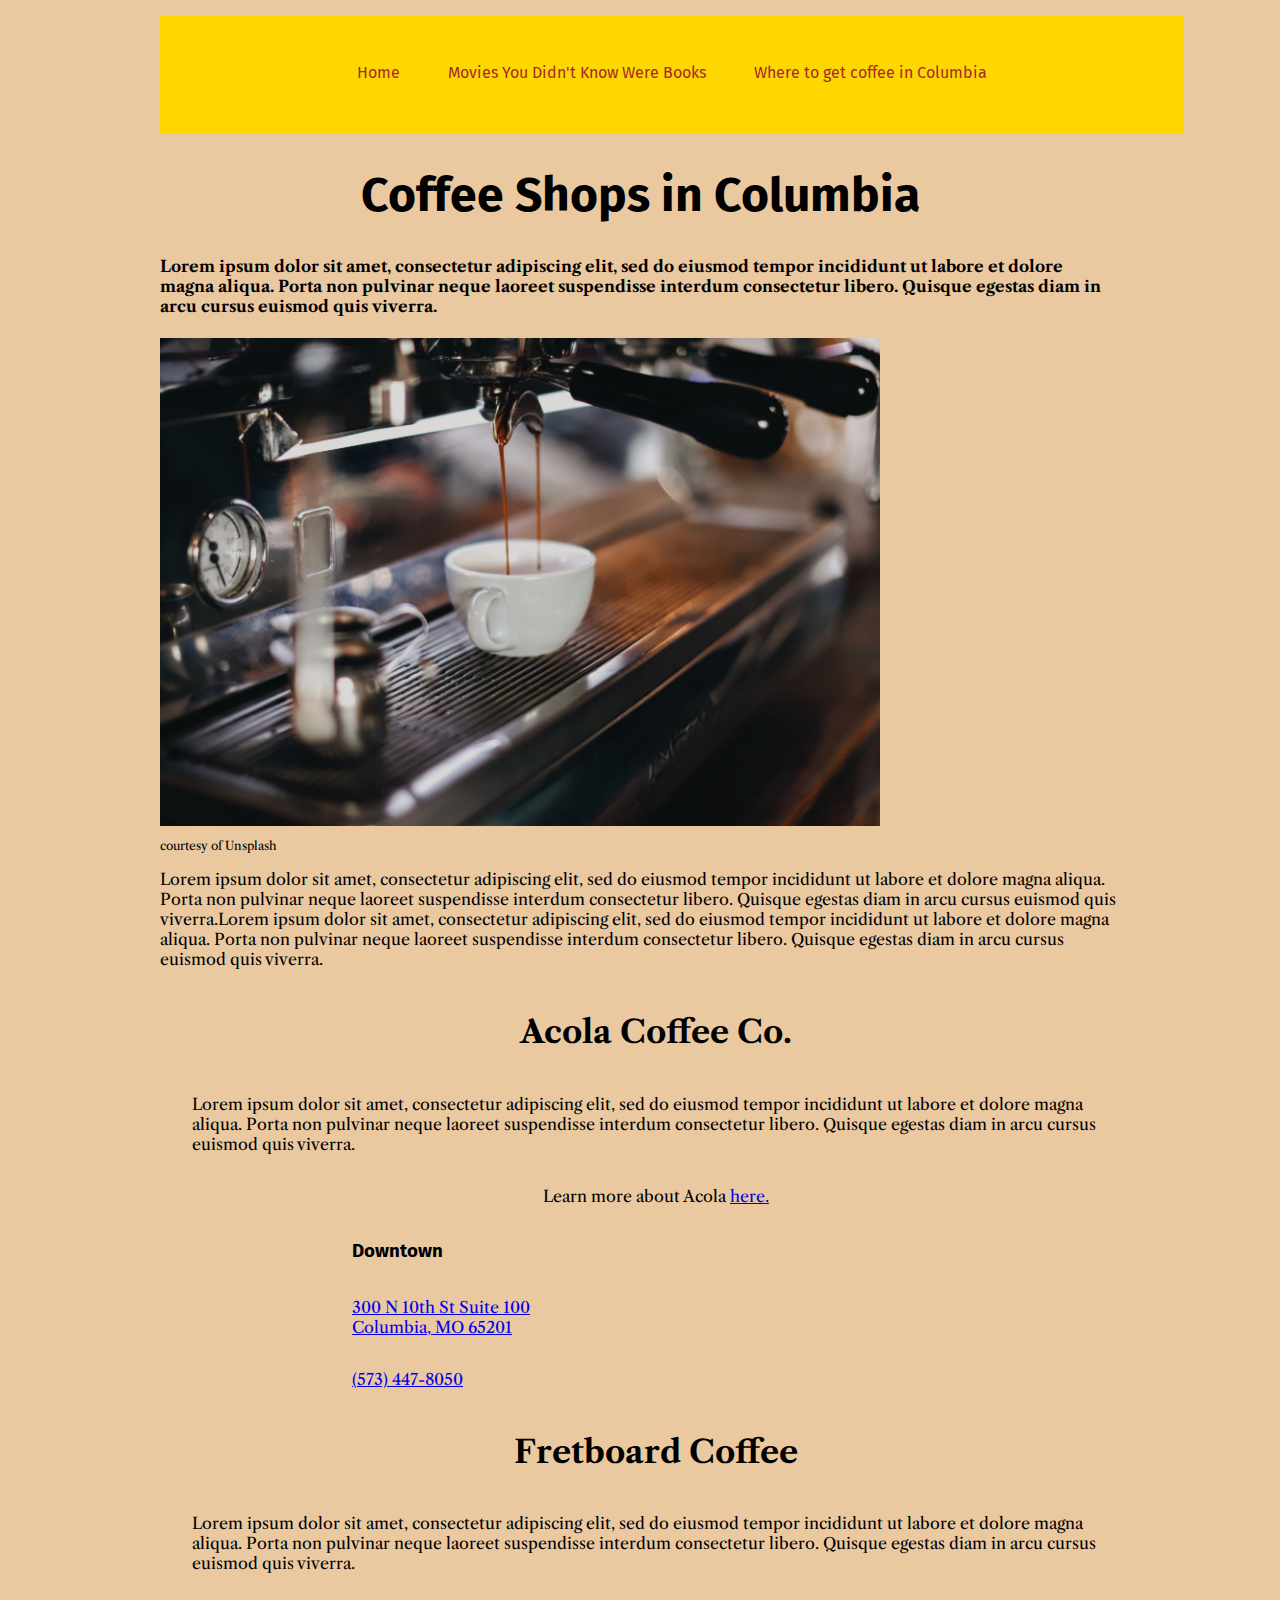
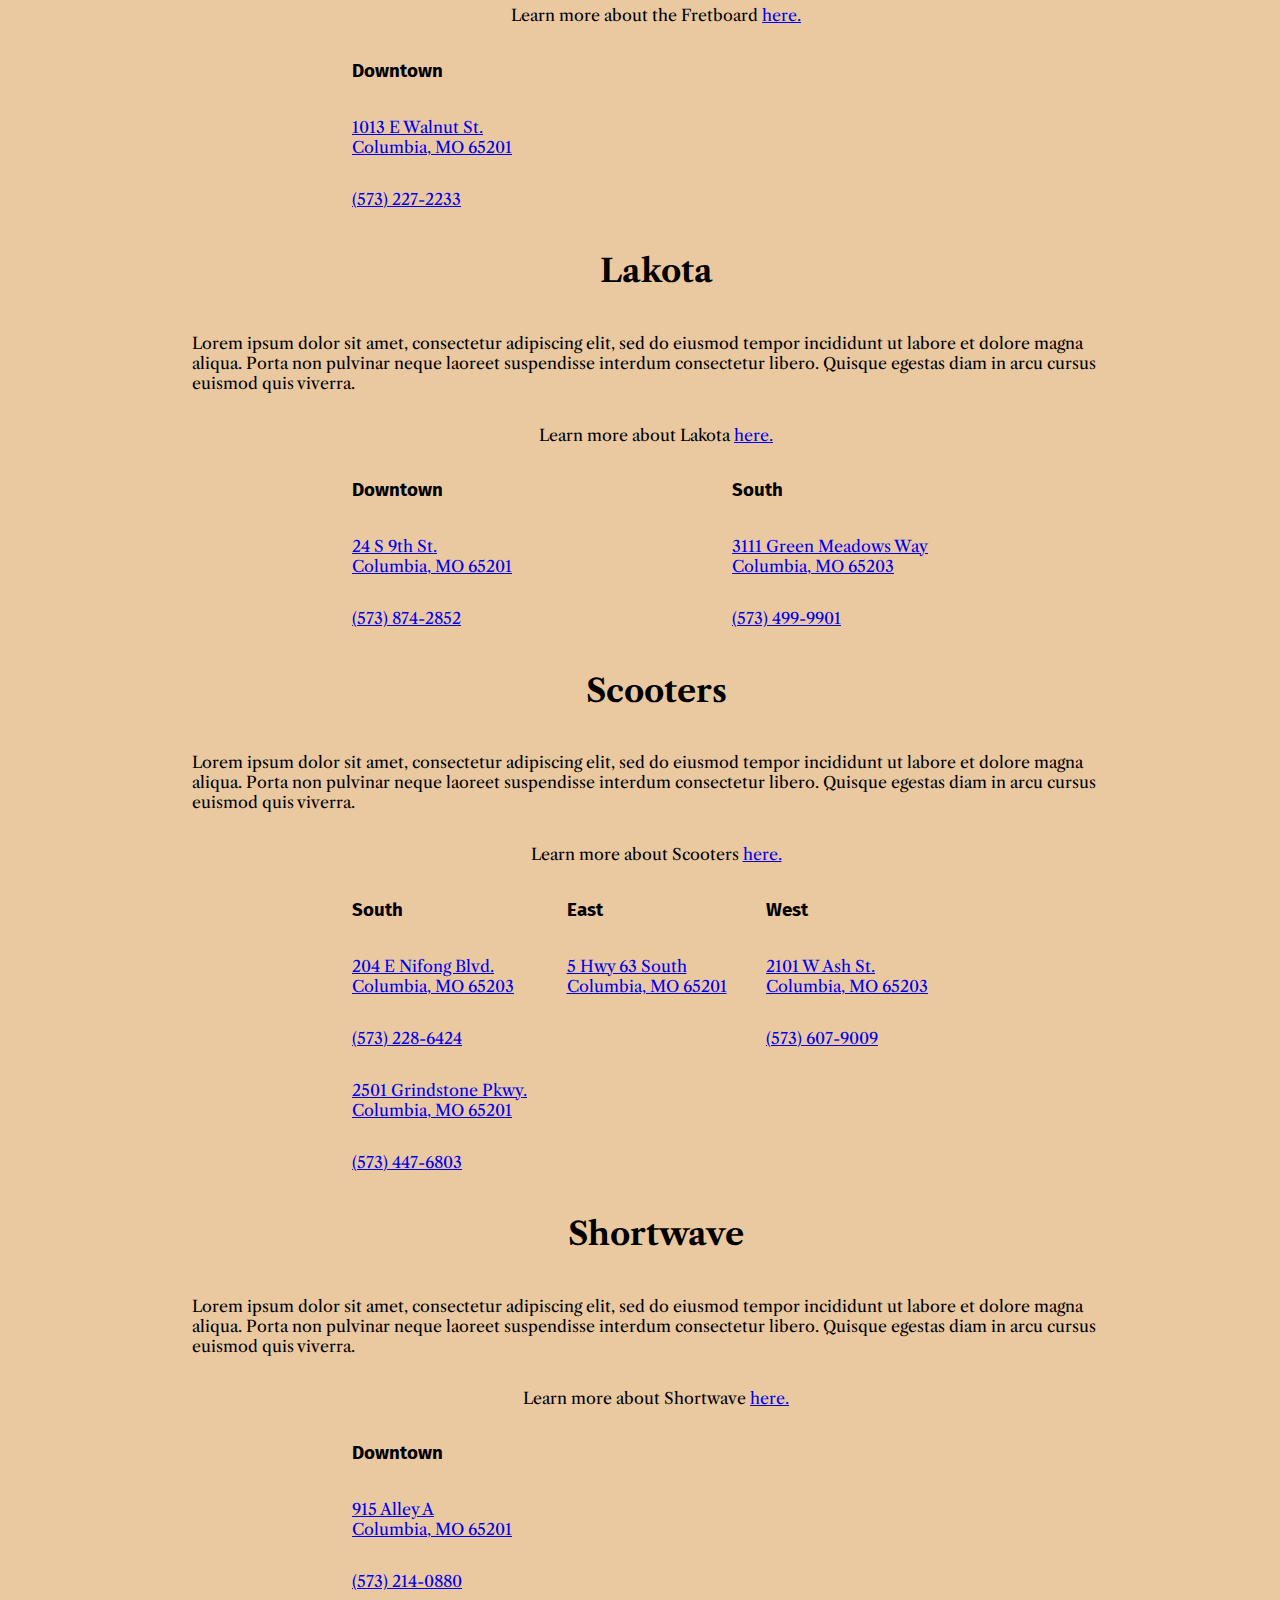
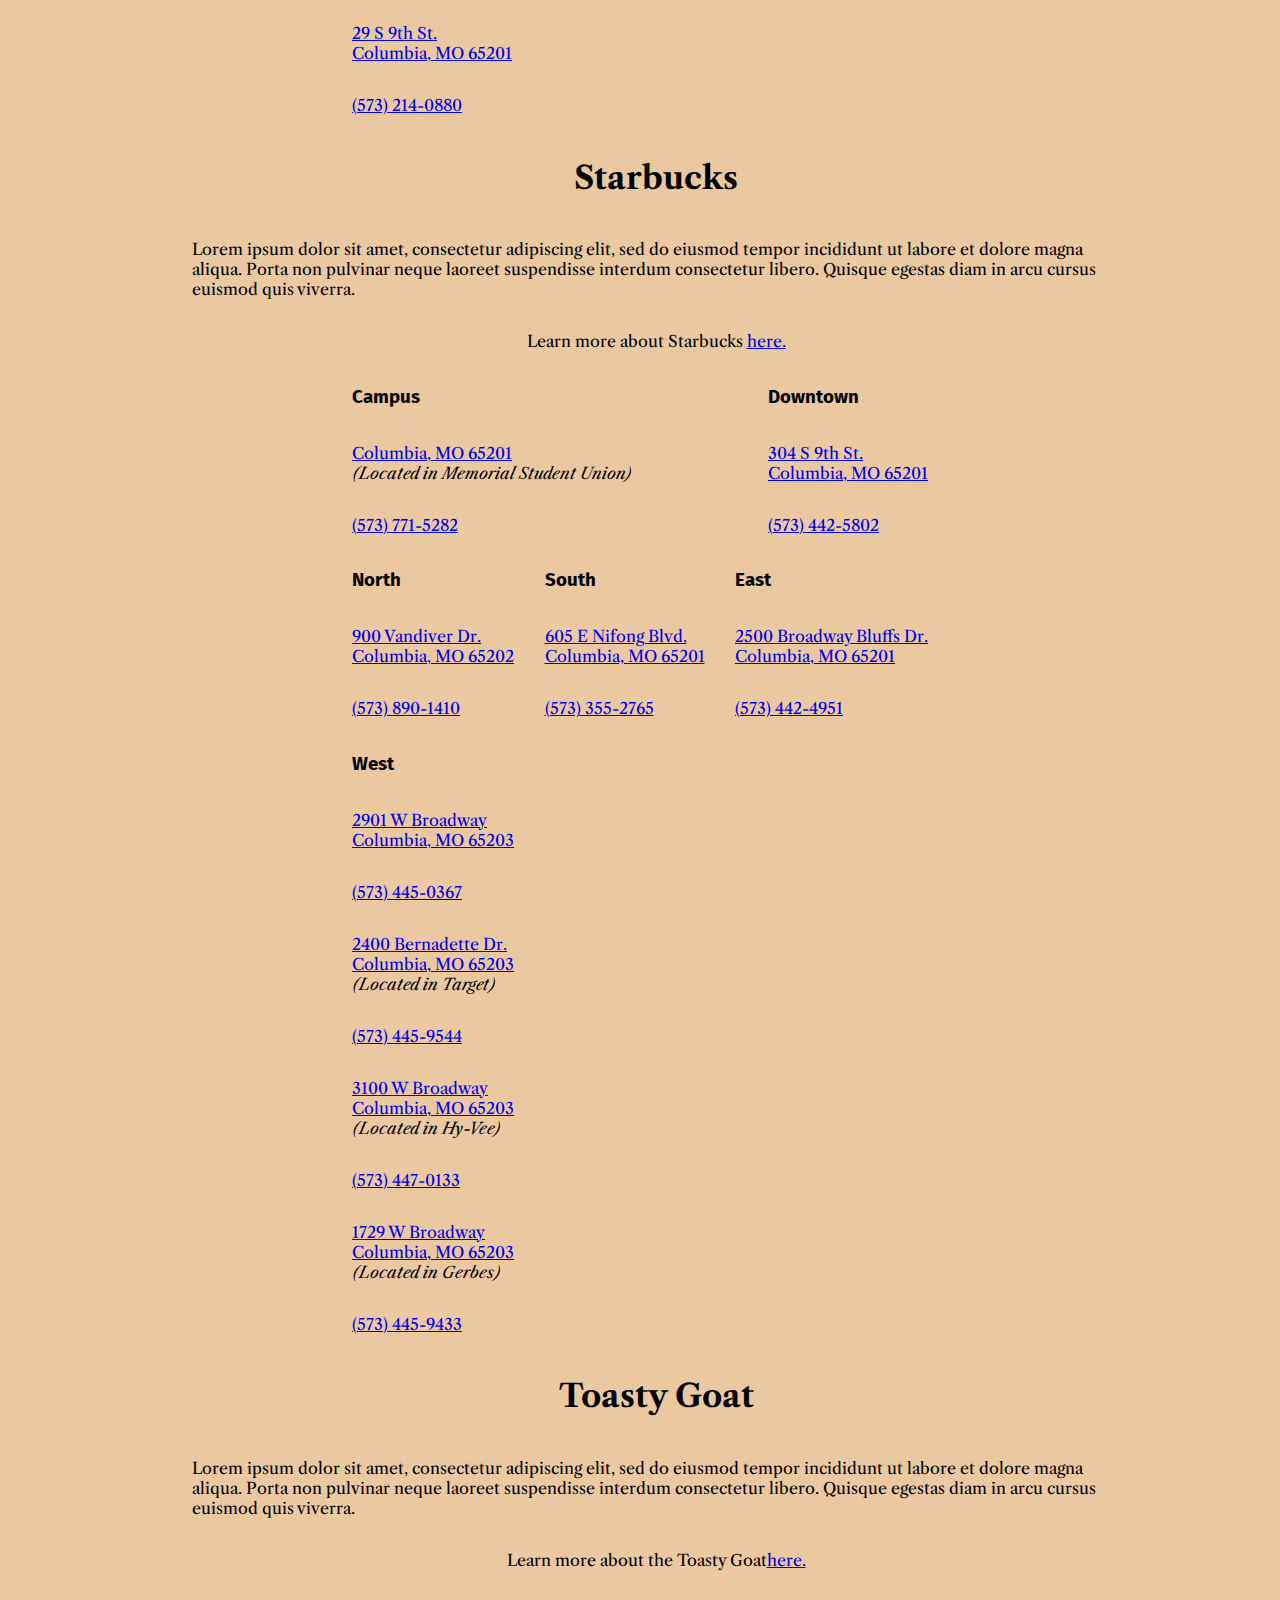
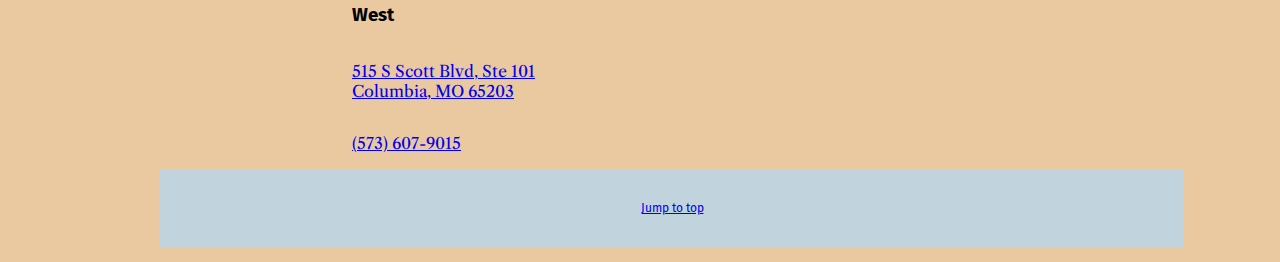
==== coffeeshops-locations.html @ e3a19d6b "launch?" ====
<!DOCTYPE html>
<html lang='en'>
  <head>
    <title>Heeral Patel coffee list</title>
    <link rel="stylesheet" href="css/style.css">
    <link rel="preconnect" href="https://fonts.googleapis.com">
    <link rel="preconnect" href="https://fonts.gstatic.com" crossorigin>
    <link href="https://fonts.googleapis.com/css2?family=Fira+Sans:wght@600;700;900&family=Libre+Caslon+Text:ital,wght@0,400;0,700;1,400&family=Open+Sans:wght@800&display=swap" rel="stylesheet">    <meta charset='utf-8'>
    <style>
    </style>
    <script>
    </script>
  </head>
  <body>
    <header id="top">
      </div>
      <div class="nav">
        <ul>
          <li><a href="index.html">Home</a></li>
          <li><a href="media-list.html">Movies You Didn't Know Were Books</a></li>
          <li><a href="#top">Where to get coffee in Columbia</a></li>
        </ul>
      </div>
    </header>
    <div>
      <section class="copy-holder">
        <h1>Coffee Shops in Columbia</h1>
          <h4>Lorem ipsum dolor sit amet, consectetur adipiscing elit, sed do eiusmod tempor incididunt ut labore et dolore magna aliqua. Porta non pulvinar neque laoreet suspendisse interdum consectetur libero. Quisque egestas diam in arcu cursus euismod quis viverra.</h4>
          <img src="images/coffeeshop-featured.jpg" alt="A shot of espresso is pulled into a cup" class="featured">
          <p class="caption">courtesy of Unsplash</p>
          <p>Lorem ipsum dolor sit amet, consectetur adipiscing elit, sed do eiusmod tempor incididunt ut labore et dolore magna aliqua. Porta non pulvinar neque laoreet suspendisse interdum consectetur libero. Quisque egestas diam in arcu cursus euismod quis viverra.Lorem ipsum dolor sit amet, consectetur adipiscing elit, sed do eiusmod tempor incididunt ut labore et dolore magna aliqua. Porta non pulvinar neque laoreet suspendisse interdum consectetur libero. Quisque egestas diam in arcu cursus euismod quis viverra.</p>
      <section>
    </div>
    <div>
      <section class="shop-holder">
        <section class="copy-holder">
          <h2>Acola Coffee Co.</h2>
            <p>Lorem ipsum dolor sit amet, consectetur adipiscing elit, sed do eiusmod tempor incididunt ut labore et dolore magna aliqua. Porta non pulvinar neque laoreet suspendisse interdum consectetur libero. Quisque egestas diam in arcu cursus euismod quis viverra.</p>
            <p>Learn more about Acola <a href="http://www.acolacoffee.com/" target="blank">here.</a></p>
        </section>
        <section class="location-holder">
          <section class="location">
          <h3>Downtown</h3>
            <p><a href= "https://goo.gl/maps/7QbujUm9SmmM1P6fA" target="blank">300 N 10th St Suite 100<br>Columbia, MO 65201</a></p>
            <p><a href= "tel:+15734478050">(573) 447-8050</a></p>
          </section>
        </section>
      </section>

      <section class="shop-holder">
        <section class="copy-holder">
          <h2>Fretboard Coffee</h2>
            <p>Lorem ipsum dolor sit amet, consectetur adipiscing elit, sed do eiusmod tempor incididunt ut labore et dolore magna aliqua. Porta non pulvinar neque laoreet suspendisse interdum consectetur libero. Quisque egestas diam in arcu cursus euismod quis viverra.</p>
            <p>Learn more about the Fretboard <a href= "https://www.fretboardcoffee.com/" target=”blank”>here.</a></p>
        </section>
        <section class="location-holder">
          <section class="location">
            <h3>Downtown</h3>
            <p><a href="https://goo.gl/maps/ZJA9szxsjWfDiYPo9" target=”blank”>1013 E Walnut St.<br>Columbia, MO 65201</a></p>
            <p><a href="tel:+15732272233">(573) 227-2233</a></p>
          </section>
        </section>
      </section>

      <section class="shop-holder">
        <section class="copy-holder">
          <h2>Lakota</h2>
            <p>Lorem ipsum dolor sit amet, consectetur adipiscing elit, sed do eiusmod tempor incididunt ut labore et dolore magna aliqua. Porta non pulvinar neque laoreet suspendisse interdum consectetur libero. Quisque egestas diam in arcu cursus euismod quis viverra.</p>
            <p>Learn more about Lakota <a href= "https://www.lakotacoffee.com/" target="blank">here.</a></p>
        </section>
        <section class="location-holder">
          <section class="location">
            <h3>Downtown</h3>
              <p><a href= "https://goo.gl/maps/vLpfpeeeKW18yaFc9" target="blank">24 S 9th St.<br>Columbia, MO 65201</a></p>
              <p><a href= “tel:+15738742852”>(573) 874-2852</a></p>
          </section>
          <section class="location">
            <h3>South</h3>
              <p><a href= "https://goo.gl/maps/mRf3cvjp2atoPgxy8" target="blank">3111 Green Meadows Way<br>Columbia, MO 65203</a></p>
              <p><a href= “tel:+15734999901”>(573) 499-9901</a></p>
          </section>
        </section>
      </section>

      <section class="shop-holder">
        <section class="copy-holder">
          <h2>Scooters</h2>
            <p>Lorem ipsum dolor sit amet, consectetur adipiscing elit, sed do eiusmod tempor incididunt ut labore et dolore magna aliqua. Porta non pulvinar neque laoreet suspendisse interdum consectetur libero. Quisque egestas diam in arcu cursus euismod quis viverra.</p>
            <p>Learn more about Scooters <a href= "https://www.scooterscoffee.com/" target="blank">here.</a></p>
        </section>
        <section class="location-holder">
          <section class="location">
            <h3>South</h3>
              <p><a href= “https://goo.gl/maps/SyR5r2WAUwz8HH888” target=”blank”>204 E Nifong Blvd.<br>Columbia, MO 65203</a></p>
              <p><a href= “tel:(573) 228-6424”>(573) 228-6424</a></p>
              <p><a href= “https://goo.gl/maps/NruNNdDHF87KUrxC6” target=”blank”>2501 Grindstone Pkwy.<br>Columbia, MO 65201</a></p>
              <p><a href= “tel:(573) 447-6803”>(573) 447-6803</a></p>
          </section>
          <section class="location">
            <h3>East</h3>
              <p><a href= "https://goo.gl/maps/XdtBMUqZpidEYDU76" target="blank">5 Hwy 63 South<br>Columbia, MO 65201</a></p>
          </section>
          <section class="location">
            <h3>West</h3>
              <p><a href= "https://goo.gl/maps/9oTRQmFDV6YbqSVT7" target="blank">2101 W Ash St.<br>Columbia, MO 65203</a></p>
              <p><a href= “tel:+15736079009”>(573) 607-9009</a></p>
          </section>
        </section>
      </section>

      <section class="shop-holder">
        <section class="copy-holder">
          <h2>Shortwave</h2>
            <p>Lorem ipsum dolor sit amet, consectetur adipiscing elit, sed do eiusmod tempor incididunt ut labore et dolore magna aliqua. Porta non pulvinar neque laoreet suspendisse interdum consectetur libero. Quisque egestas diam in arcu cursus euismod quis viverra.</p>
            <p>Learn more about Shortwave <a href= "https://shortwave.coffee/" target="blank">here.</a></p>
        </section>
        <section class="location-holder">
          <section class="location">
            <h3>Downtown</h3>
            <p><a href= "https://goo.gl/maps/v7UzmRPNsXtxatBp8" target="blank">915 Alley A<br>Columbia, MO 65201</a></p>
            <p><a href= "tel:+15732140880">(573) 214-0880</a></p>
            <p><a href= "https://goo.gl/maps/ik78SEFaX3mxuuW17" target="blank">29 S 9th St.<br>Columbia, MO 65201</a></p>
            <p><a href= "tel:+15732140880">(573) 214-0880</a></p>
          </section>
        </section>
      </section>

      <section class="shop-holder">
        <section class="copy-holder">
          <h2>Starbucks</h2>
            <p>Lorem ipsum dolor sit amet, consectetur adipiscing elit, sed do eiusmod tempor incididunt ut labore et dolore magna aliqua. Porta non pulvinar neque laoreet suspendisse interdum consectetur libero. Quisque egestas diam in arcu cursus euismod quis viverra.</p>
            <p>Learn more about Starbucks <a href= "https://www.starbucks.com/" target="blank">here.</a></p>
        </section>
        <section class="location-holder">
          <section class="location">
            <h3>Campus</h3>
              <p><a href= "https://goo.gl/maps/3Nf51LVcoupZk1tT7" target="blank>"502 Kentucky Blvd.<br>Columbia, MO 65201</a><br><i>(Located in Memorial Student Union)</i></p>
              <p><a href= "tel:+15737715282">(573) 771-5282</a></p>
          </section>
          <section class="location">
            <h3>Downtown</h3>
              <p><a href= "https://goo.gl/maps/Gzkf7uVFn6VeZTZn7" target="blank">304 S 9th St.<br>Columbia, MO 65201</a></p>
              <p><a href= "tel:+15734425802">(573) 442-5802</a></p>
          </section>
          <section class="location">
            <h3>North</h3>
              <p><a href= "https://goo.gl/maps/mCYWvyukpkzJisHU6" target="blank">900 Vandiver Dr.<br>Columbia, MO 65202</a></p>
              <p><a href= "tel:+15738901410">(573) 890-1410</a></p>
          </section>
          <section class="location">
            <h3>South</h3>
              <p><a href= "https://goo.gl/maps/LdA49kFWzQGvT5p8A" target=”blank”>605 E Nifong Blvd.<br>Columbia, MO 65201</a></p>
              <p><a href= "tel:+15733552765">(573) 355-2765</a></p>
          </section>
          <section class="location">
            <h3>East</h3>
              <p><a href= "https://goo.gl/maps/oSR3B6q4hMSy3fDQ6" target="blank">2500 Broadway Bluffs Dr.<br>Columbia, MO 65201</a></p>
              <p><a href= "tel:+15734424951">(573) 442-4951</a></p>
          </section>
          <section class="location">
            <h3>West</h3>
              <p><a href= "https://goo.gl/maps/g5SCfRKzmrGV1NZE6" target="blank">2901 W Broadway<br>Columbia, MO 65203</a></p>
                <p><a href= "tel:+15734450367">(573) 445-0367</a></p>
              <p><a href= "https://goo.gl/maps/mRMy6orJ7GnsuuL19" target="blank">2400 Bernadette Dr.<br>Columbia, MO 65203</a><br><i>(Located in Target)</i></p>
                <p><a href= "tel:+15734459544">(573) 445-9544</a></p>
              <p><a href= "https://goo.gl/maps/mvNpEYUnLeMYV6Jd9" target="blank">3100 W Broadway<br>Columbia, MO 65203</a><br><i>(Located in Hy-Vee)</i></p>
                <p><a href= "tel:+15734470133">(573) 447-0133</a></p>
              <p><a href= "https://goo.gl/maps/8R8f8JJmknU6hmkA6" target="blank">1729 W Broadway<br>Columbia, MO 65203</a><br><i>(Located in Gerbes)</i></p>
                <p><a href= "tel:+15734459433">(573) 445-9433</a></p>
          </section>
        </section>
      </section>

      <section class="shop-holder">
        <section class="copy-holder">
          <h2>Toasty Goat</h2>
          <p>Lorem ipsum dolor sit amet, consectetur adipiscing elit, sed do eiusmod tempor incididunt ut labore et dolore magna aliqua. Porta non pulvinar neque laoreet suspendisse interdum consectetur libero. Quisque egestas diam in arcu cursus euismod quis viverra.</p>
            <p>Learn more about the Toasty Goat<a href= "https://toastygoatcoffee.com/" target="blank">here.</a></p>
        </section>
        <section class="location-holder">
          <section class="location">
            <h3>West</h3>
            <p><a href= "https://goo.gl/maps/Z4JJ8jJZPnkdefJM9" target="blank">515 S Scott Blvd, Ste 101<br>Columbia, MO 65203</a></p>
              <p><a href= "tel:+15736079015">(573) 607-9015</a></p>
          </section>
        </section>
      </section>
    </div>
    <footer>
      <a href="#top">Jump to top</a>
    </footer>
  </body>
</html>
---- css/style.css ----
/*
font-family: 'Fira Sans', sans-serif;
font-weight: 'Black 900', bold;
font-weight: 'Semibold 600', normal;

font-family: 'Fira Sans', sans-serif;
font-family: 'Libre Caslon Text', serif;
font-family: 'Open Sans', sans-serif;
*/

body {
  width: 75%;
  padding: 15px 10px;
  margin: auto;
  display: flex;
  justify-content: center;
  align-items: space-around;
  flex-direction: column;
  font-family: 'Libre Caslon Text', serif;
  background-color: #ebc9a0;
}
header{
  margin: -1;
  background-color: gold;
  padding:2rem;
  width: 100%;
  display: flex;
  justify-content: center;
  align-items: center;
  flex-direction: column;
}

div .media {
  display: flex;
  align-items: justify;
  justify-content: center;
  flex-direction: column;
  margin: auto;
}

div .copy {
  display: flex;
  align-items: justify;
  justify-content: center;
  flex-direction: column;
  padding-left: 2rem;

}

div .book {
  display: flex;
  justify-content: center;
  align-content: center;
  align-items: center;
  margin: auto;
  width: 60%;
}

section .shop-holder {
  display: flex;
  align-items: justify;
  justify-content: center;
  flex-direction: column;
  padding-left: 2rem;
}

section .copy-holder {
  display: flex;
  align-items: center;
  justify-content: flex-start;
  flex-direction: column;
  padding-left: 2rem;

}

section .location-holder {
  display: flex;
  justify-content: space-between;
  align-content: flex-start;
  flex-grow: 1;
  flex-wrap: wrap;
  margin: auto;
  width: 60%;
}

section .location {
  display: flex;
  flex-direction: column;
  align-items: flex-start;
  justify-content: flex-start;
}

img {
  height: auto;
  max-width: 150px;
}

.featured{
  display: flex;
  height: auto;
  max-width: 75%;
  justify-content: space-between;
}

h1 {
  font-family: 'Fira Sans', sans-serif;
  font-weight: 'Black 900', bold;
  text-align: center;
  font-size: 3em;
}

h2{
  font-family: 'Libre Caslon Text', serif;
  font-weight: bold;
  text-align: center;
  font-size: 2em;
}

h3{
  font-family: 'Fira Sans', sans-serif;
}
p{
}

.caption{
  font-size: .75rem;
}

footer {
  text-decoration-color: none;
  background-color: #581908;
  font-size: .75em;
  width: 100%;
  margin: 2rem, 0,0,0;
  display: flex;
  justify-content: center;
  align-items: center;
  padding: 2rem;

}

header .nav ul{
  list-style-type: none;
  display: inline-flex;
  align-content: flex-end;
  width: 100%;
  margin: 0;
  padding: 0;
  overflow: hidden;
  background-color: #gold;
  font-family: 'Fira Sans', sans-serif;
  font-weight: 'Bold 700', bolder;

}
li a {
  list-style-type: none;
  display: inline-flex;
  color: brown;
  text-align: center;
  padding: 1rem 1.5rem;
  text-decoration: none;
  float: left;
}

li a:hover:not(.active) {
  list-style-type: none;
  background-color: #gold;
}

.active {
  list-style-type: none;
  background-color: #gold;
}

footer {
  text-decoration-color: none;
  font-family: 'Fira Sans', sans-serif;
  font-weight: 'Bold 700', bolder;
  font-size: .75em;
  background-color: #C1D3DD;
  width: 100%;
  margin: 2rem, 0,0,0;
  display: flex;
  justify-content: center;
  align-items: center;

}

/* On screens that are 992px or less, set the background color to blue */
@media screen and (max-width: 992px){
  div .book {
    display: flex;
    flex-direction: column;
    flex-wrap: wrap;
    justify-content: center;
    align-content: center;
    align-items: center;
    margin: auto;
    width: 90%;
  }
}

@media screen and (max-width: 600px) {
    header .nav ul{
      list-style-type: none;
      display: inline-flex;
      align-content: flex-end;
      flex-direction: column;
  }
  li a {

    width: 100%;
    margin: none;
  }
    div .book {
    display: flex;
    flex-direction: column;
    flex-wrap: wrap;
    justify-content: center;
    align-content: center;
    align-items: center;
    margin: auto;
    width: 90%;
    header .nav ul{
      list-style-type: none;
      display: inline-flex;
      align-content: flex-end;
      flex-direction: column;
  }
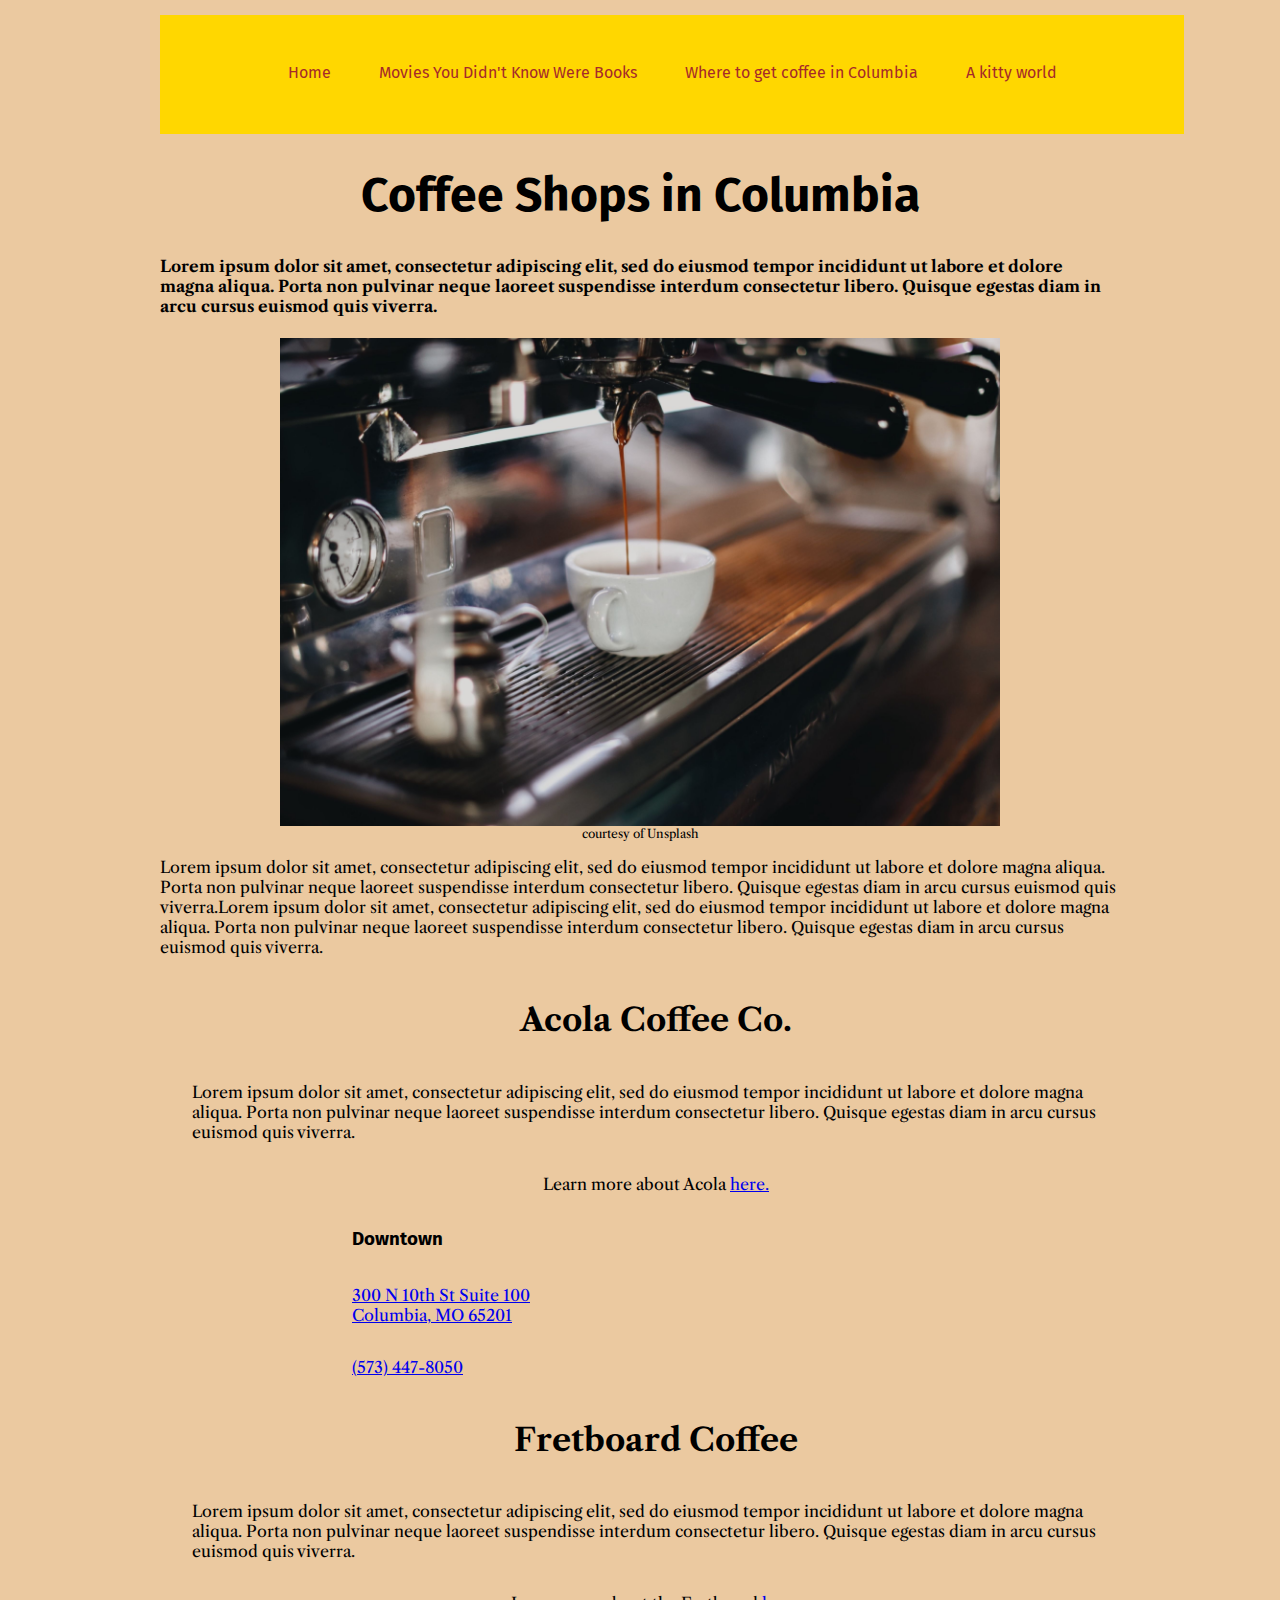
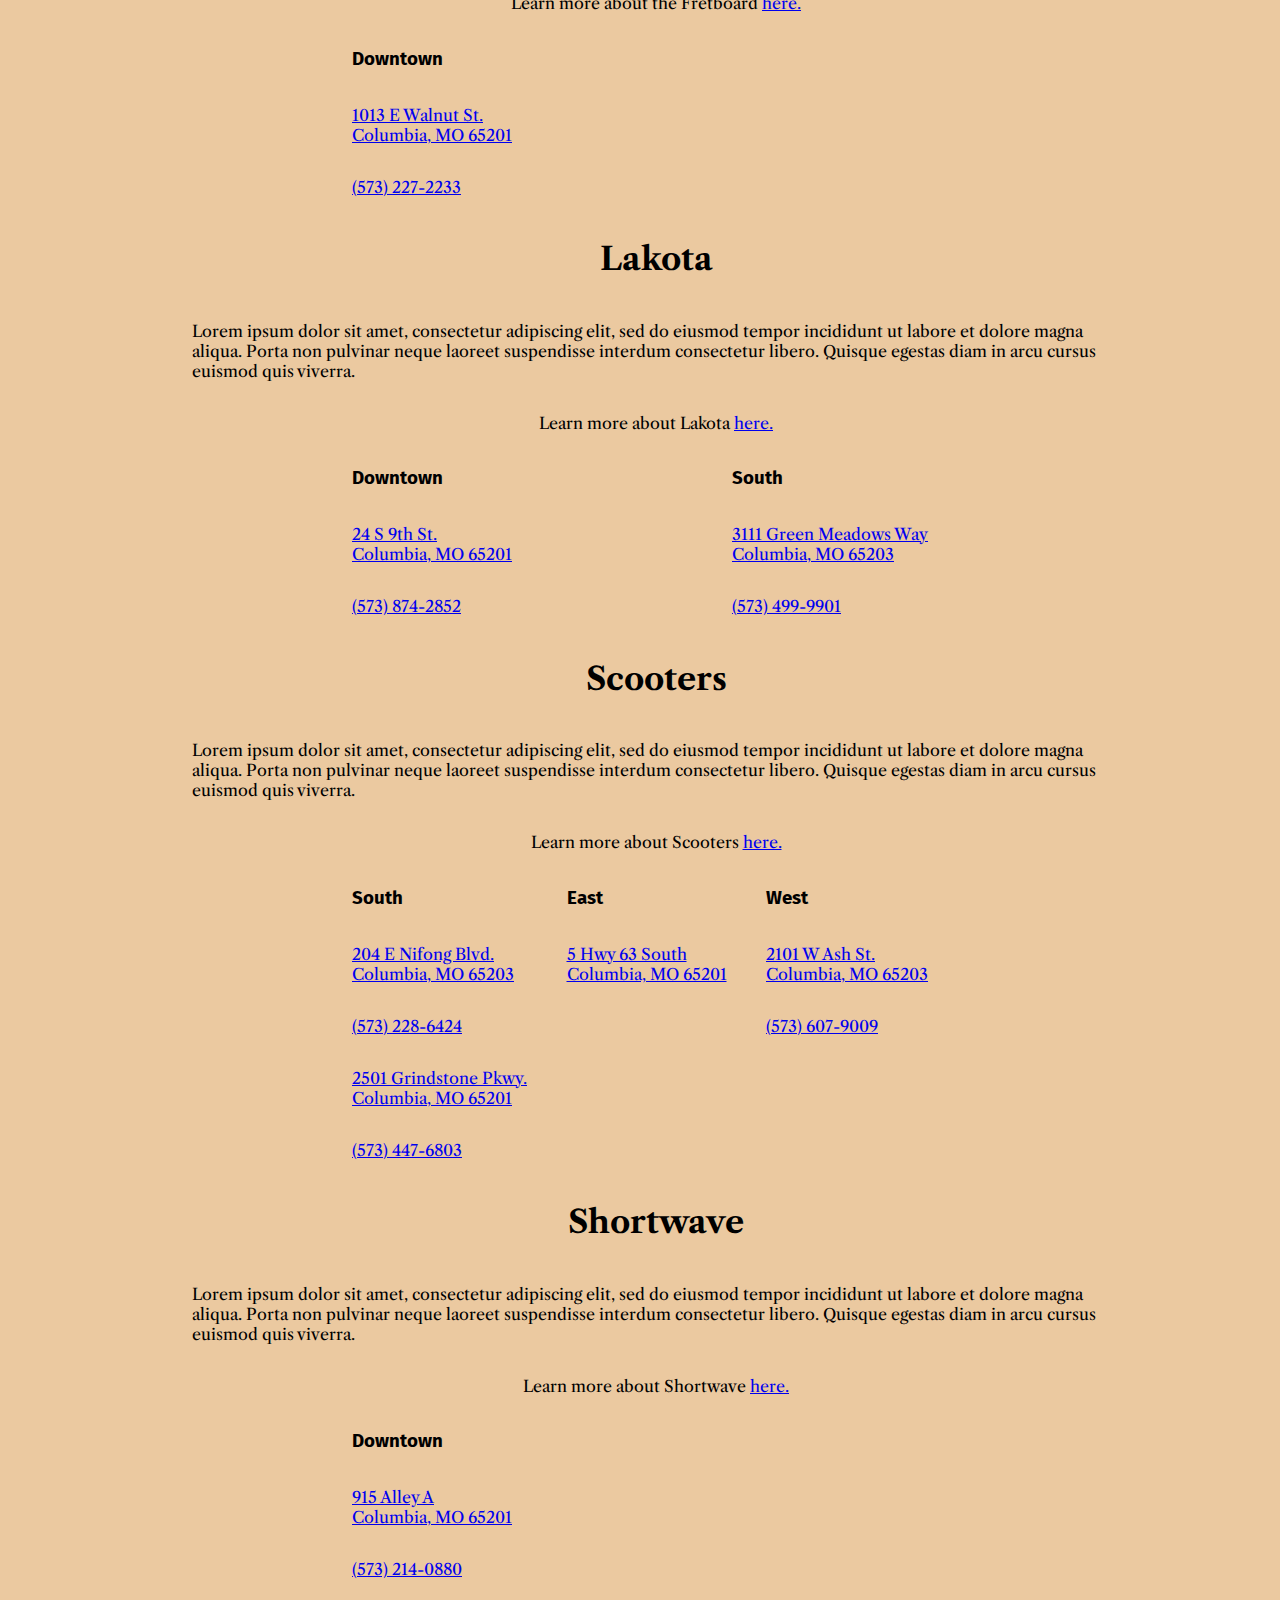
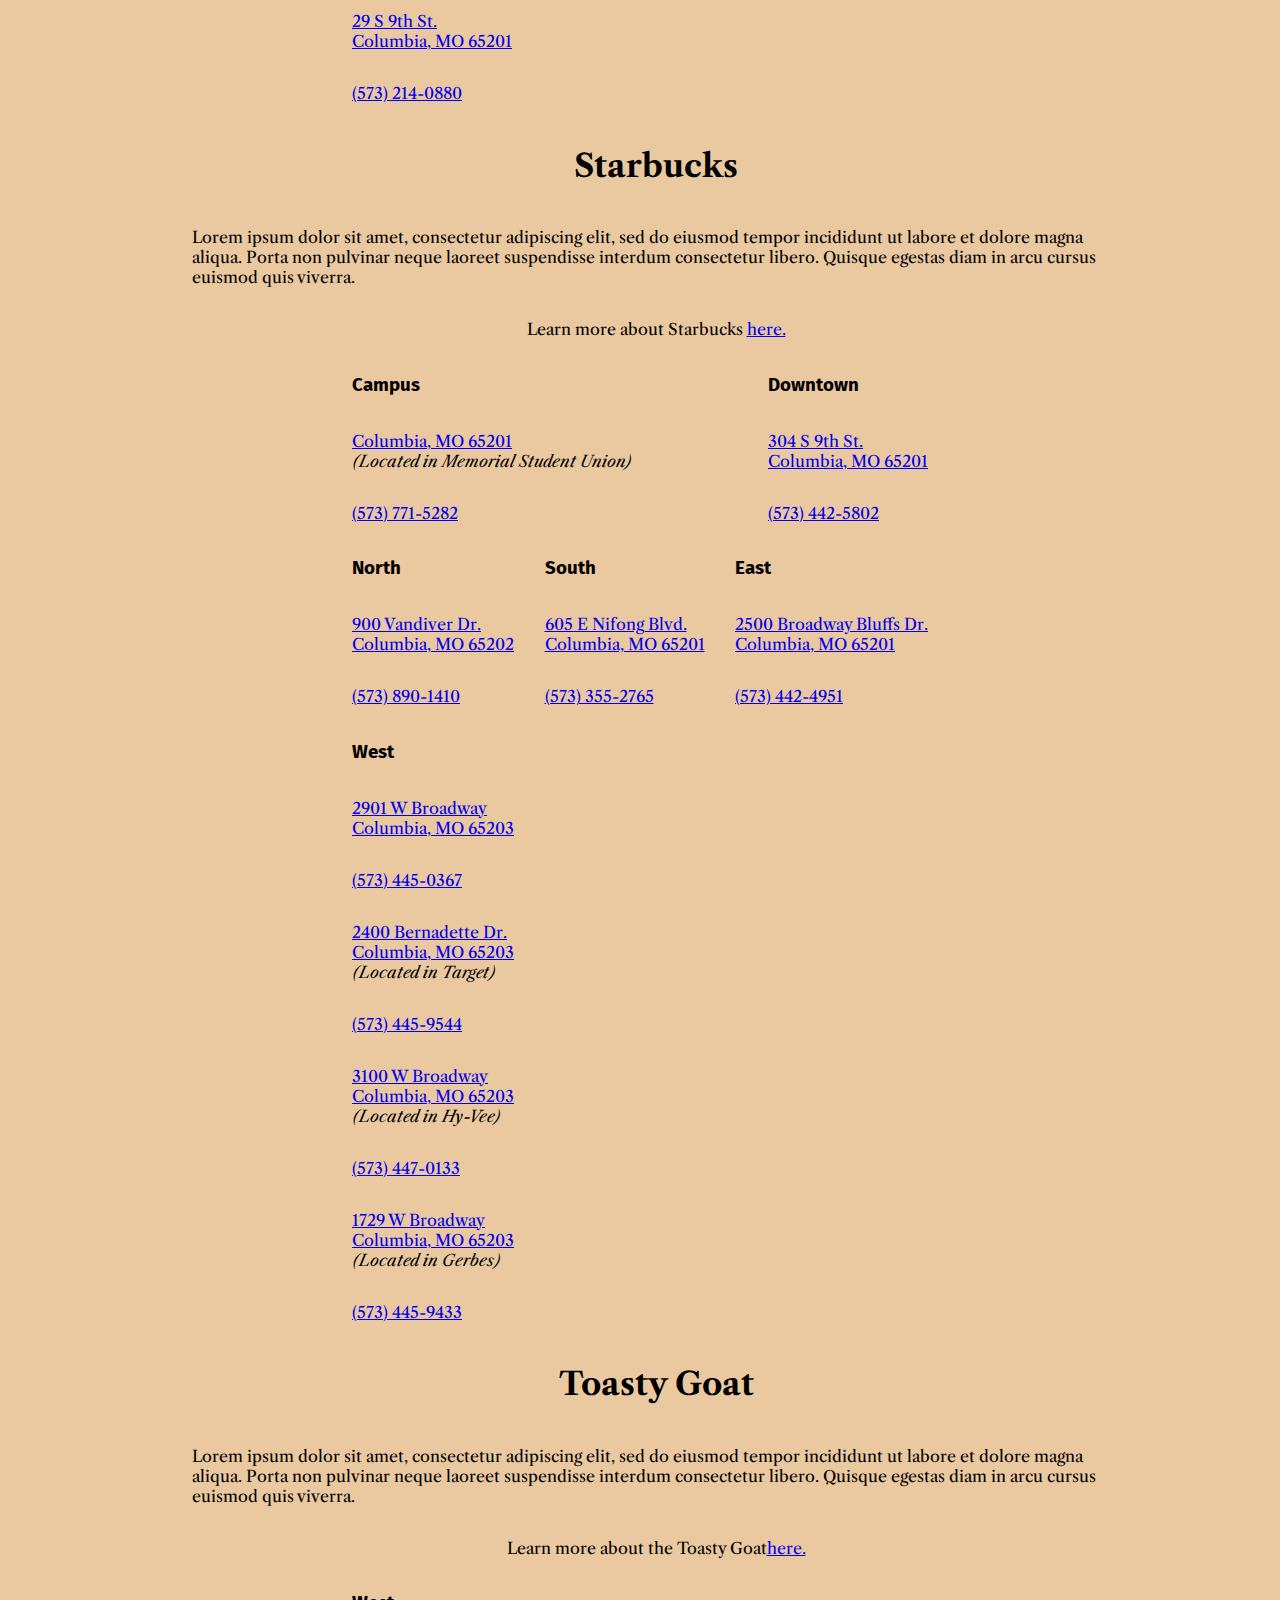
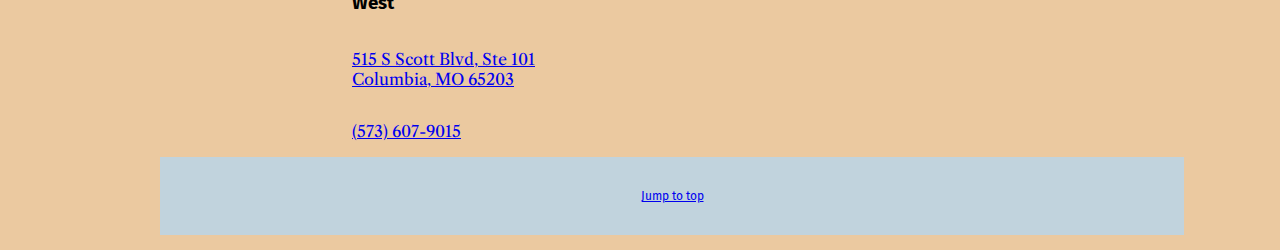
==== commit 89b821e9: "photo gallery" ====
--- a/coffeeshops-locations.html
+++ b/coffeeshops-locations.html
@@ -19,6 +19,7 @@
           <li><a href="index.html">Home</a></li>
           <li><a href="media-list.html">Movies You Didn't Know Were Books</a></li>
           <li><a href="#top">Where to get coffee in Columbia</a></li>
+          <li><a href="gallery.html">A kitty world</a></li>
         </ul>
       </div>
     </header>
@@ -27,7 +28,7 @@
         <h1>Coffee Shops in Columbia</h1>
           <h4>Lorem ipsum dolor sit amet, consectetur adipiscing elit, sed do eiusmod tempor incididunt ut labore et dolore magna aliqua. Porta non pulvinar neque laoreet suspendisse interdum consectetur libero. Quisque egestas diam in arcu cursus euismod quis viverra.</h4>
           <img src="images/coffeeshop-featured.jpg" alt="A shot of espresso is pulled into a cup" class="featured">
-          <p class="caption">courtesy of Unsplash</p>
+          <figcaption>courtesy of Unsplash</figcaption>
           <p>Lorem ipsum dolor sit amet, consectetur adipiscing elit, sed do eiusmod tempor incididunt ut labore et dolore magna aliqua. Porta non pulvinar neque laoreet suspendisse interdum consectetur libero. Quisque egestas diam in arcu cursus euismod quis viverra.Lorem ipsum dolor sit amet, consectetur adipiscing elit, sed do eiusmod tempor incididunt ut labore et dolore magna aliqua. Porta non pulvinar neque laoreet suspendisse interdum consectetur libero. Quisque egestas diam in arcu cursus euismod quis viverra.</p>
       <section>
     </div>
--- a/css/style.css
+++ b/css/style.css
@@ -36,6 +36,7 @@
   justify-content: center;
   flex-direction: column;
   margin: auto;
+  text-align: center;
 }
 
 div .copy {
@@ -93,13 +94,17 @@
 img {
   height: auto;
   max-width: 150px;
+  display: flex;
+  justify-content: space-around;
+  margin: auto;
 }
 
 .featured{
   display: flex;
   height: auto;
   max-width: 75%;
-  justify-content: space-between;
+  justify-content: space-around;
+  margin: auto;
 }
 
 h1 {
@@ -119,11 +124,10 @@
 h3{
   font-family: 'Fira Sans', sans-serif;
 }
-p{
-}
-
-.caption{
+
+figcaption{
   font-size: .75rem;
+  text-align: center;
 }
 
 footer {
@@ -184,6 +188,21 @@
   justify-content: center;
   align-items: center;
 
+}
+
+.button_holder {
+  display: flex;
+  justify-content: space-between;
+  margin-bottom: 2rem;
+}
+button {
+  background-color: gold;
+  border-color: brown;
+  border-radius: 5pt;
+  font-family: 'Fira Sans', sans-serif;
+  font-weight: 'Bold 700', bolder;
+  color: brown;
+  width: 5rem;
 }
 
 /* On screens that are 992px or less, set the background color to blue */
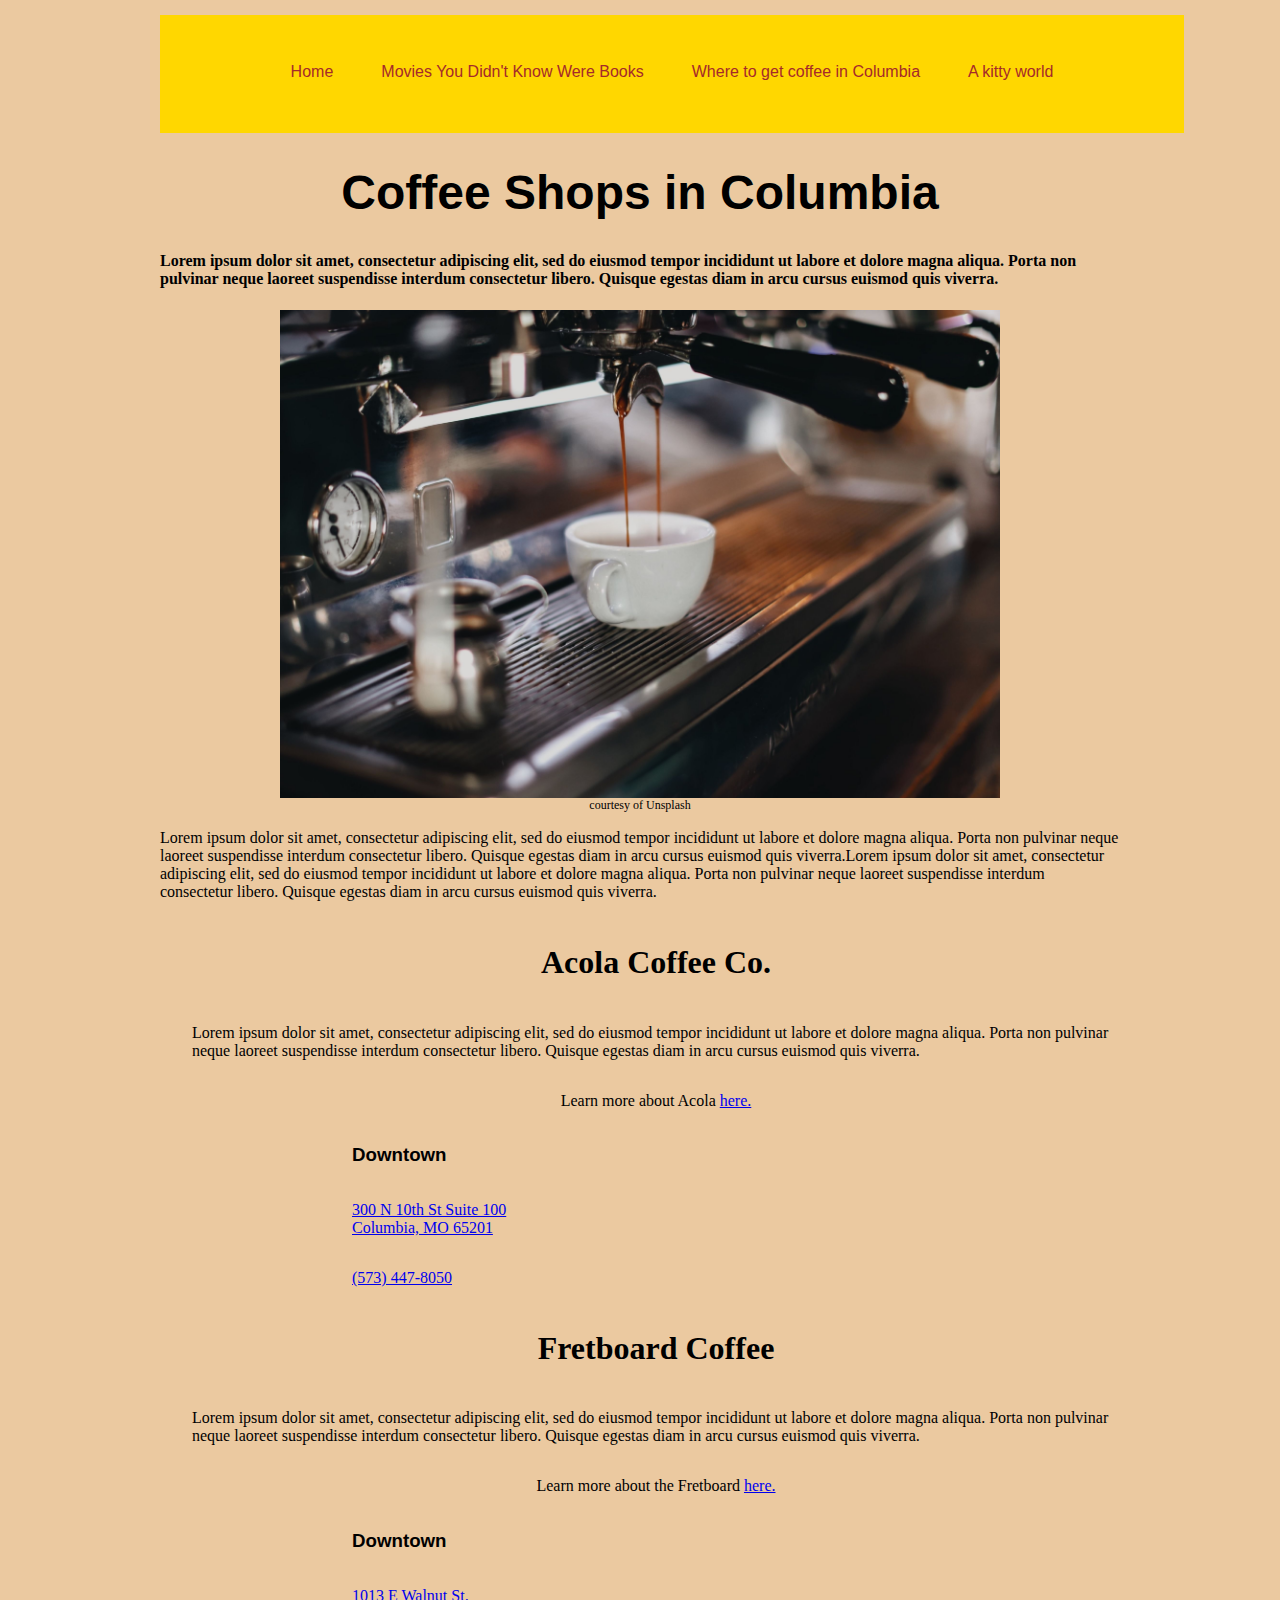
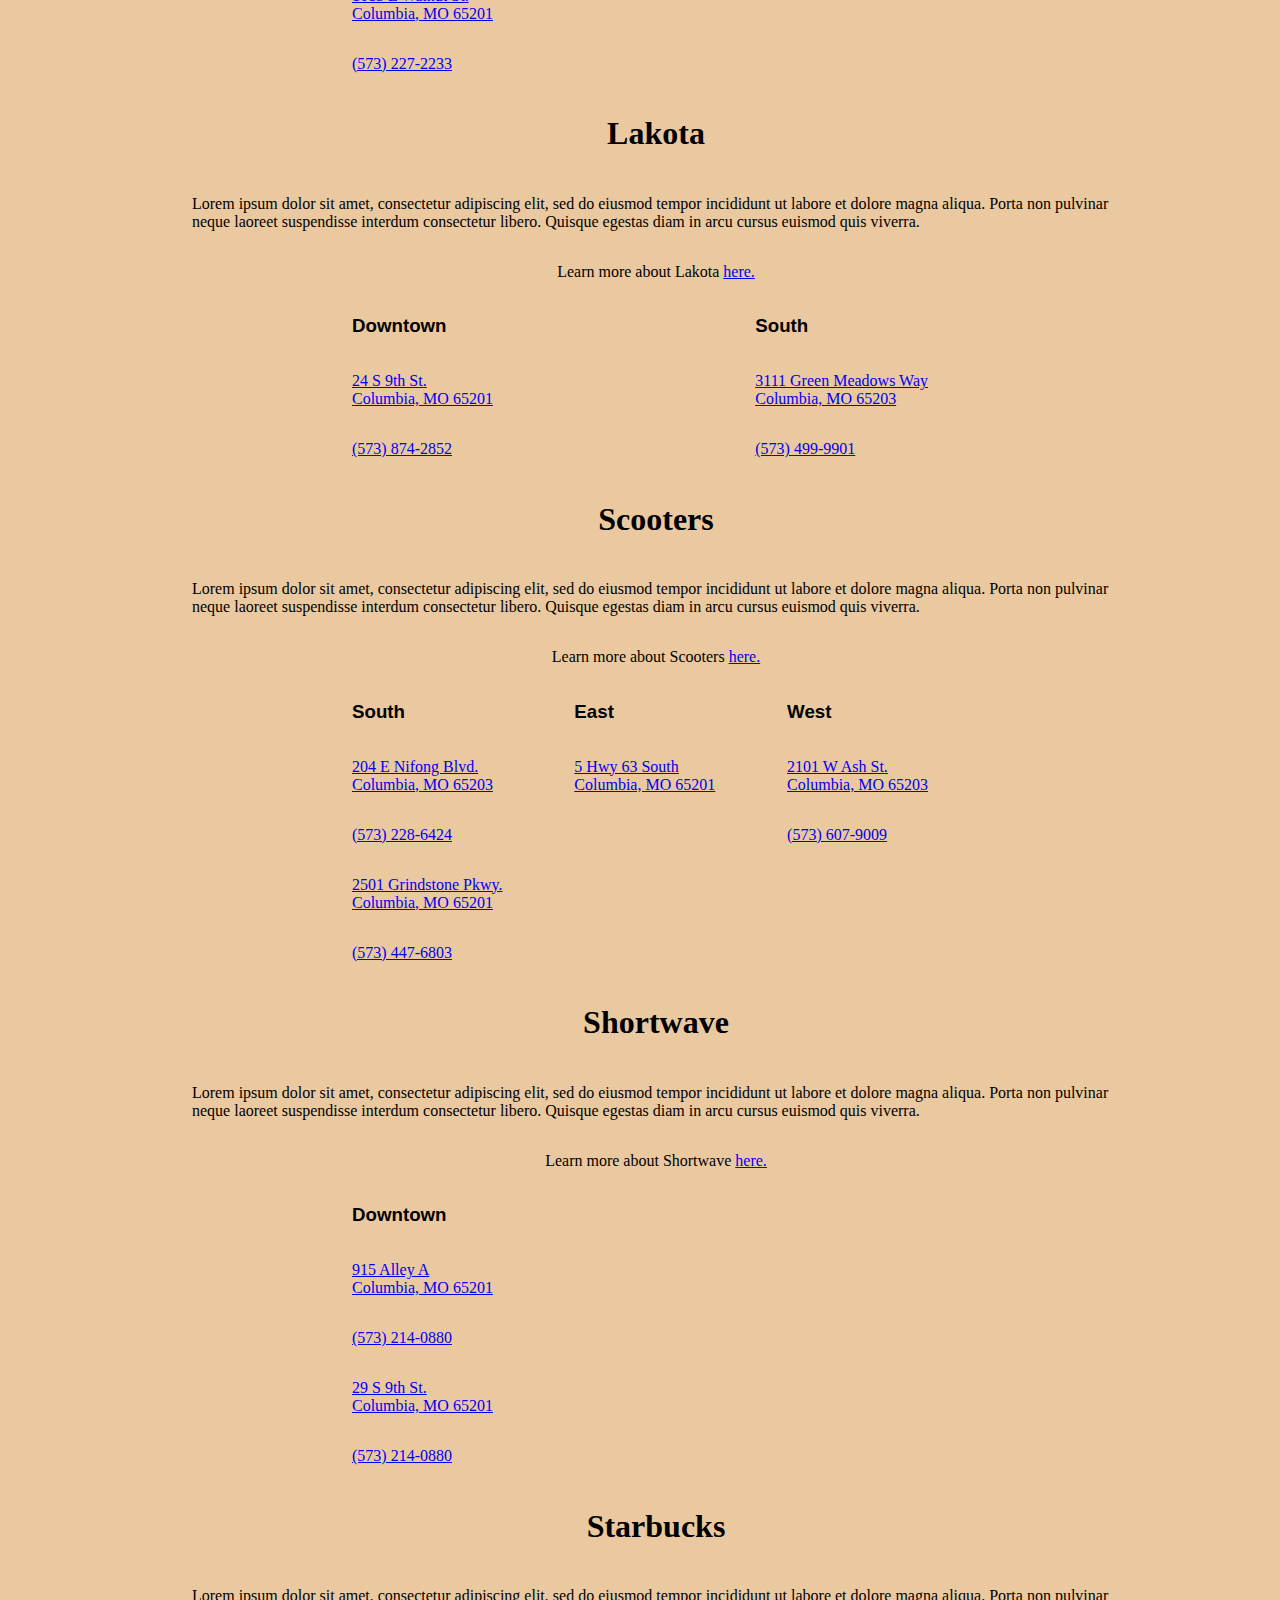
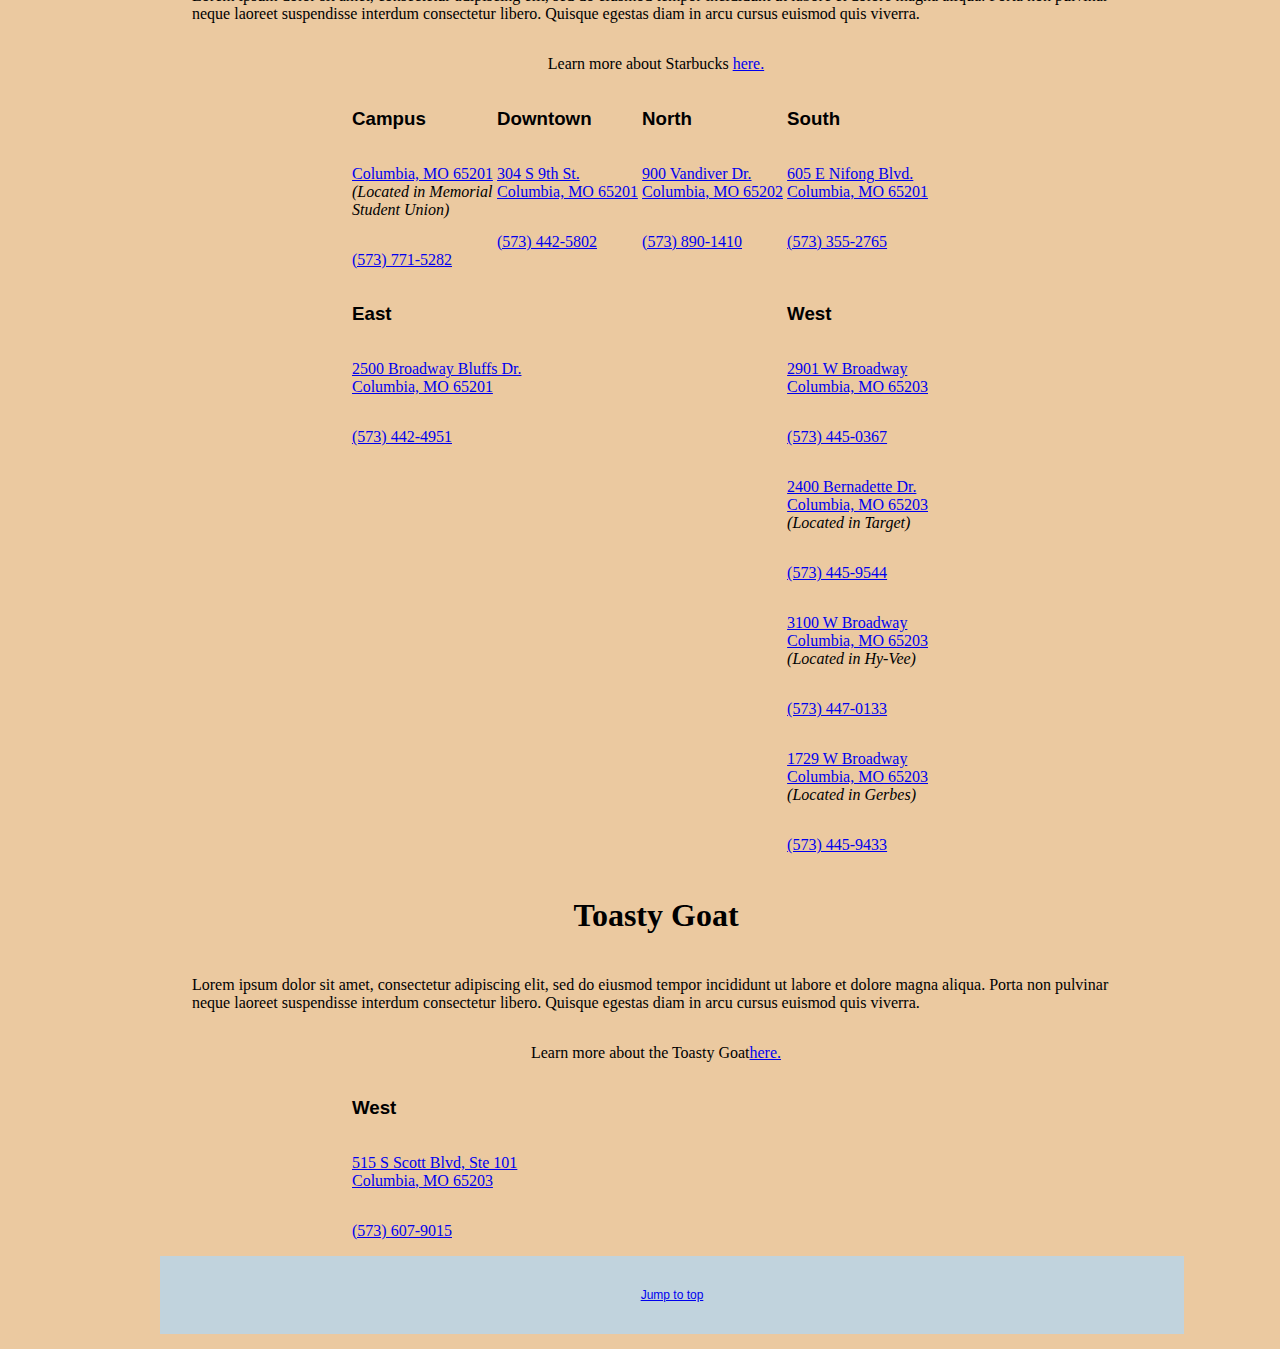
==== commit 01e4233d: "final-project-1" ====
--- a/coffeeshops-locations.html
+++ b/coffeeshops-locations.html
@@ -5,14 +5,14 @@
     <link rel="stylesheet" href="css/style.css">
     <link rel="preconnect" href="https://fonts.googleapis.com">
     <link rel="preconnect" href="https://fonts.gstatic.com" crossorigin>
-    <link href="https://fonts.googleapis.com/css2?family=Fira+Sans:wght@600;700;900&family=Libre+Caslon+Text:ital,wght@0,400;0,700;1,400&family=Open+Sans:wght@800&display=swap" rel="stylesheet">    <meta charset='utf-8'>
-    <style>
-    </style>
+    <link href="https://fonts.googleapis.com/css2?family=Oswald:wght@600&family=Quattrocento:wght@400;700&display=swap" rel="stylesheet">    </style>
     <script>
     </script>
   </head>
   <body>
+
     <header id="top">
+      <a href="#main" class="skip">Skip to main content</a>
       </div>
       <div class="nav">
         <ul>
@@ -23,6 +23,7 @@
         </ul>
       </div>
     </header>
+  <main id="main">
     <div>
       <section class="copy-holder">
         <h1>Coffee Shops in Columbia</h1>
@@ -135,7 +136,7 @@
         <section class="location-holder">
           <section class="location">
             <h3>Campus</h3>
-              <p><a href= "https://goo.gl/maps/3Nf51LVcoupZk1tT7" target="blank>"502 Kentucky Blvd.<br>Columbia, MO 65201</a><br><i>(Located in Memorial Student Union)</i></p>
+              <p><a href= "https://goo.gl/maps/3Nf51LVcoupZk1tT7" target="blank>"502 Kentucky Blvd.<br>Columbia, MO 65201</a><br><i>(Located in Memorial<br> Student Union)</i></p>
               <p><a href= "tel:+15737715282">(573) 771-5282</a></p>
           </section>
           <section class="location">
@@ -187,6 +188,7 @@
         </section>
       </section>
     </div>
+  </main>
     <footer>
       <a href="#top">Jump to top</a>
     </footer>
--- a/css/style.css
+++ b/css/style.css
@@ -203,6 +203,20 @@
   font-weight: 'Bold 700', bolder;
   color: brown;
   width: 5rem;
+}
+
+.skip {
+  position: absolute;
+  left: -10000px;
+  top: auto;
+  width: 1px;
+  height: 1px;
+  overflow: hidden;
+}
+.skip:focus {
+  position: static;
+  width: auto;
+  height: auto;
 }
 
 /* On screens that are 992px or less, set the background color to blue */
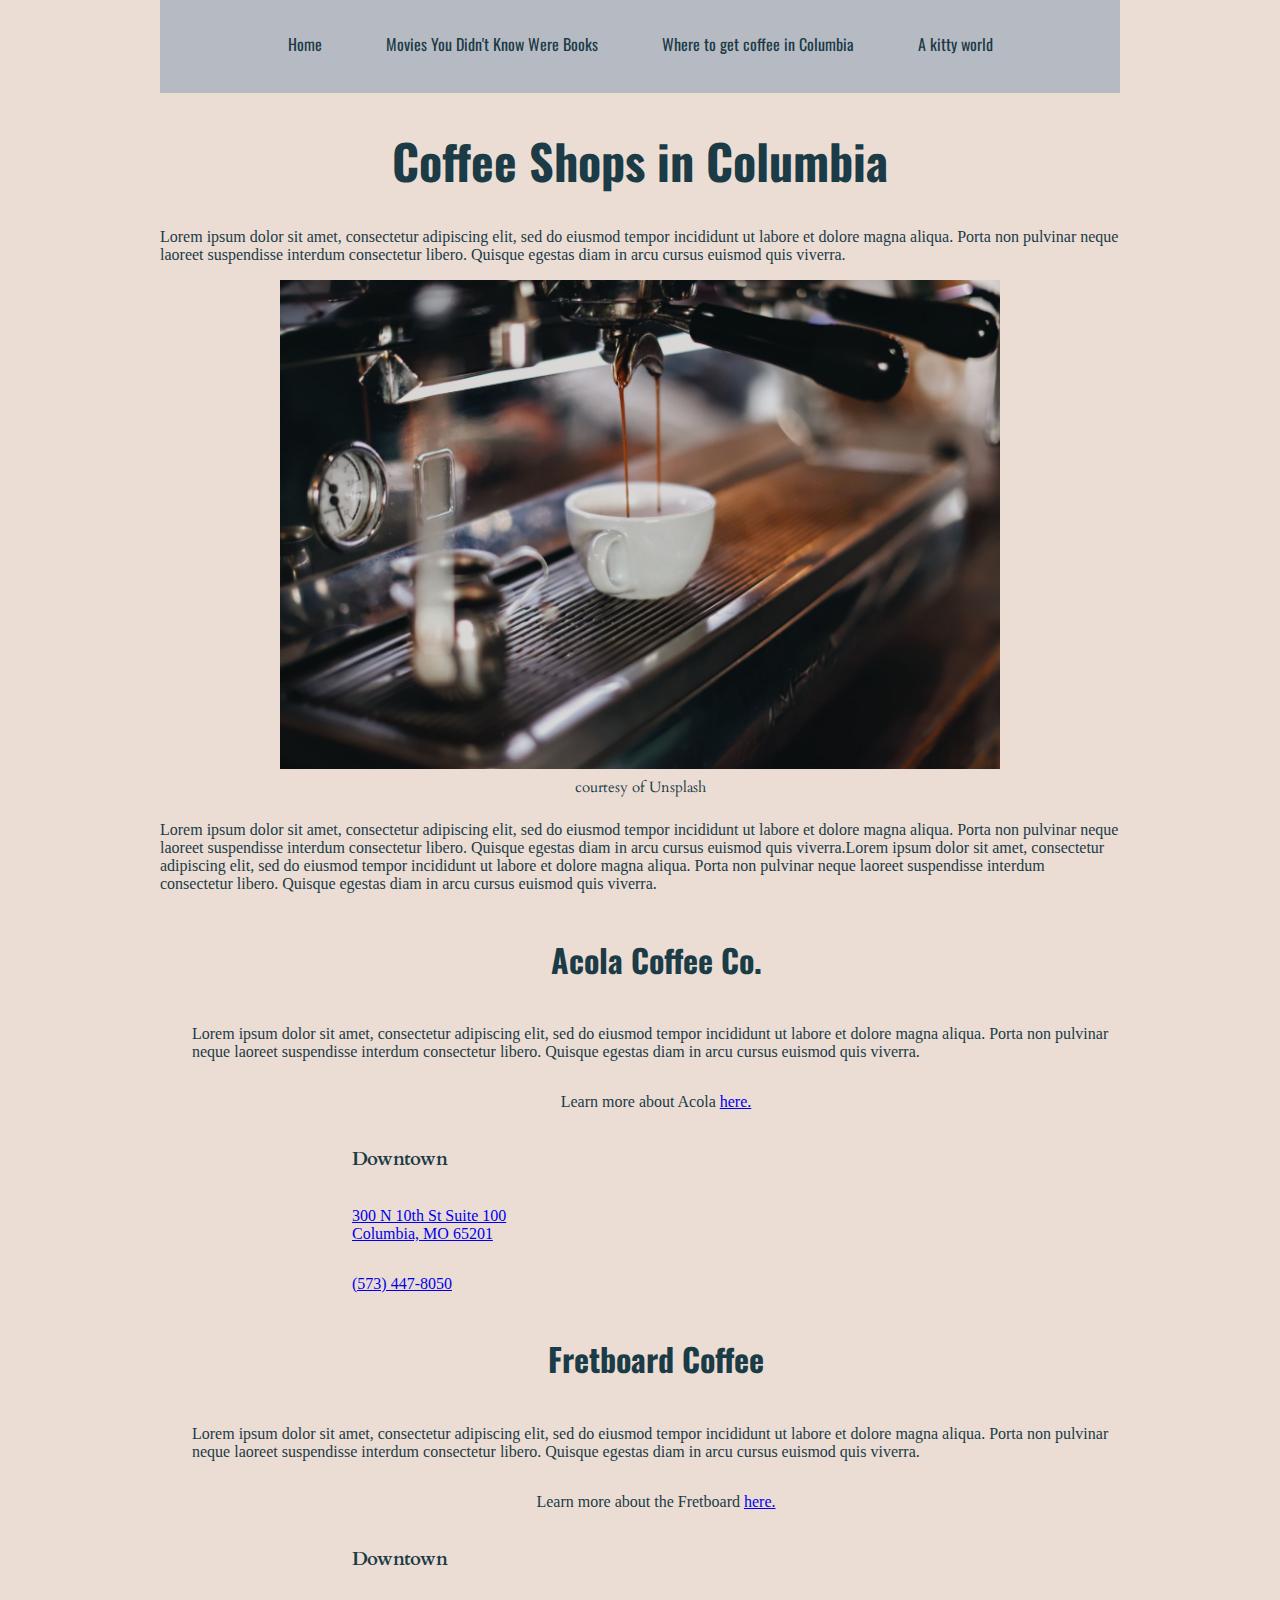
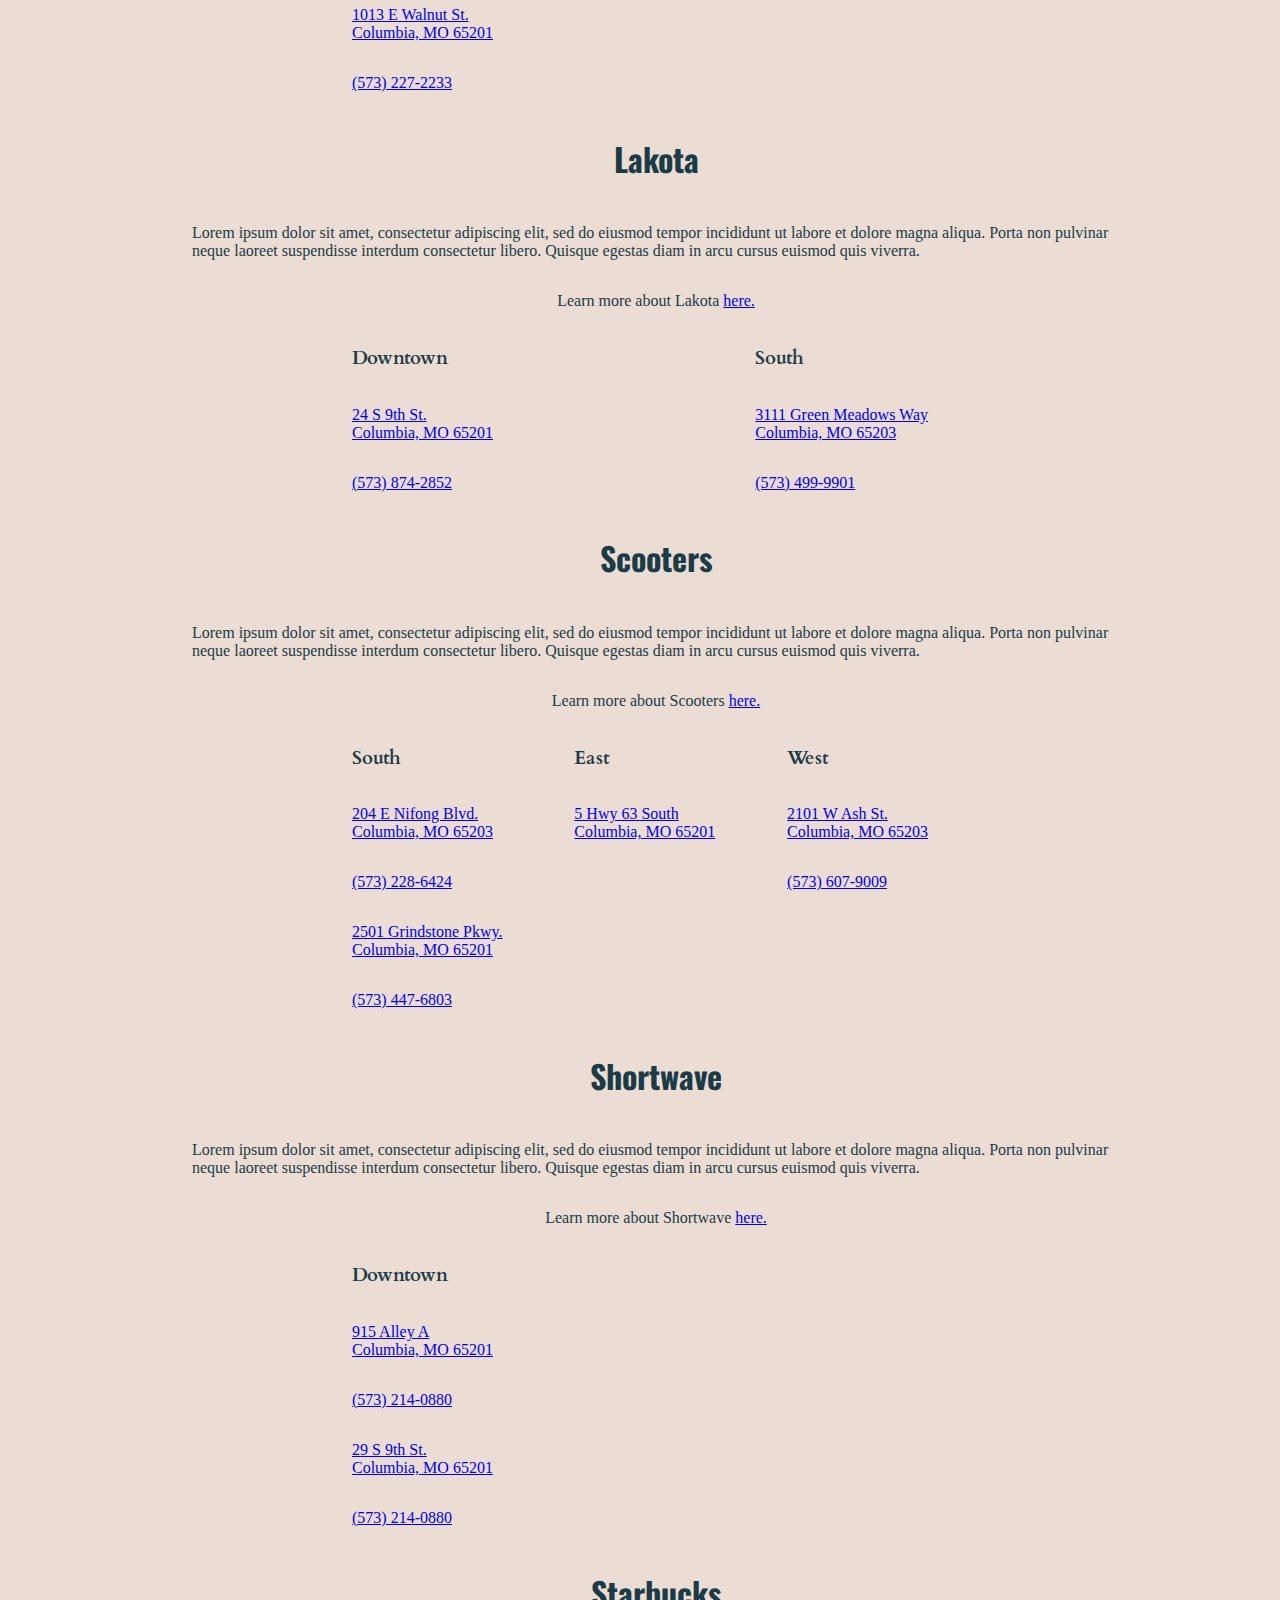
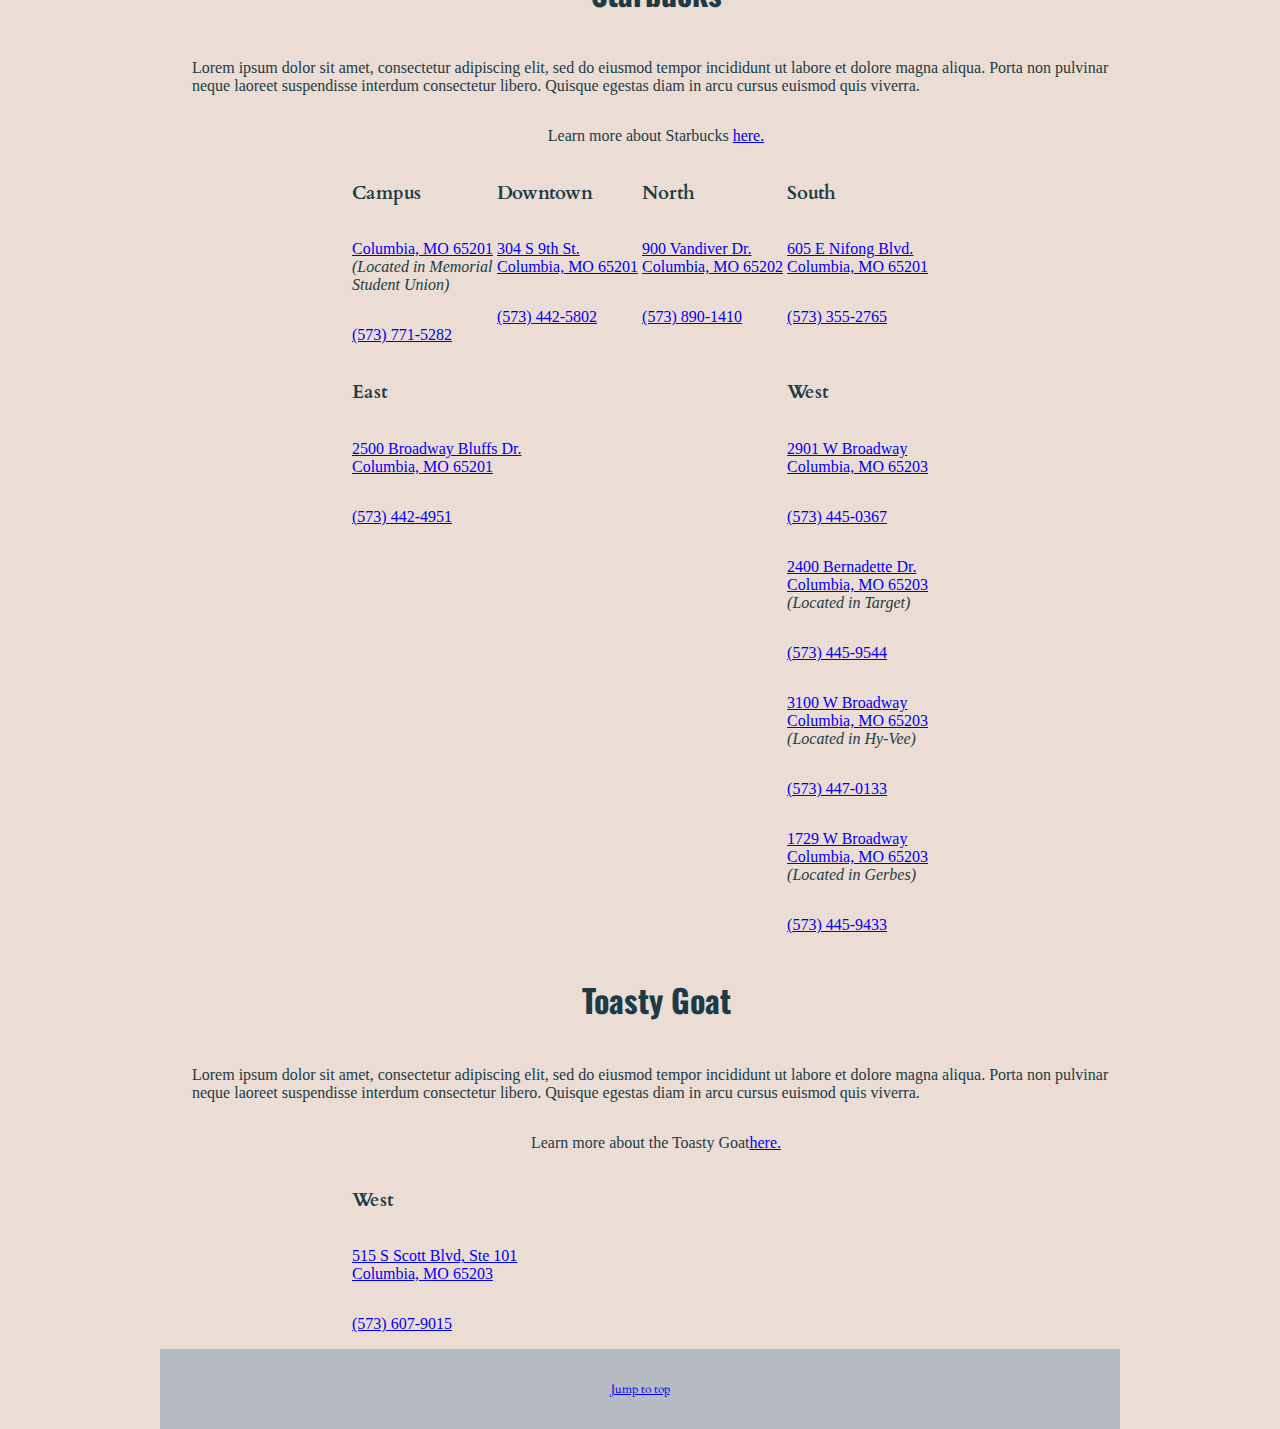
==== commit a0fb0f49: "FINAL" ====
--- a/coffeeshops-locations.html
+++ b/coffeeshops-locations.html
@@ -5,7 +5,7 @@
     <link rel="stylesheet" href="css/style.css">
     <link rel="preconnect" href="https://fonts.googleapis.com">
     <link rel="preconnect" href="https://fonts.gstatic.com" crossorigin>
-    <link href="https://fonts.googleapis.com/css2?family=Oswald:wght@600&family=Quattrocento:wght@400;700&display=swap" rel="stylesheet">    </style>
+    <link href="https://fonts.googleapis.com/css?family=Cardo:400,700|Oswald" rel="stylesheet">
     <script>
     </script>
   </head>
@@ -27,7 +27,7 @@
     <div>
       <section class="copy-holder">
         <h1>Coffee Shops in Columbia</h1>
-          <h4>Lorem ipsum dolor sit amet, consectetur adipiscing elit, sed do eiusmod tempor incididunt ut labore et dolore magna aliqua. Porta non pulvinar neque laoreet suspendisse interdum consectetur libero. Quisque egestas diam in arcu cursus euismod quis viverra.</h4>
+          <p>Lorem ipsum dolor sit amet, consectetur adipiscing elit, sed do eiusmod tempor incididunt ut labore et dolore magna aliqua. Porta non pulvinar neque laoreet suspendisse interdum consectetur libero. Quisque egestas diam in arcu cursus euismod quis viverra.</p>
           <img src="images/coffeeshop-featured.jpg" alt="A shot of espresso is pulled into a cup" class="featured">
           <figcaption>courtesy of Unsplash</figcaption>
           <p>Lorem ipsum dolor sit amet, consectetur adipiscing elit, sed do eiusmod tempor incididunt ut labore et dolore magna aliqua. Porta non pulvinar neque laoreet suspendisse interdum consectetur libero. Quisque egestas diam in arcu cursus euismod quis viverra.Lorem ipsum dolor sit amet, consectetur adipiscing elit, sed do eiusmod tempor incididunt ut labore et dolore magna aliqua. Porta non pulvinar neque laoreet suspendisse interdum consectetur libero. Quisque egestas diam in arcu cursus euismod quis viverra.</p>
--- a/css/style.css
+++ b/css/style.css
@@ -1,28 +1,36 @@
 /*
-font-family: 'Fira Sans', sans-serif;
-font-weight: 'Black 900', bold;
-font-weight: 'Semibold 600', normal;
-
-font-family: 'Fira Sans', sans-serif;
-font-family: 'Libre Caslon Text', serif;
-font-family: 'Open Sans', sans-serif;
+font-family: 'Oswald', sans-serif;
+font-weight: 'Regular 400';
+font-weight: 'Semibold 600'; bold;
+
+font-family: 'Cardo', serif;
+
+Colors
+Text color: rgb(27, 59, 70)
+Background color: rgb(235, 221, 212)
+Additional color(s): rgb(182, 186, 195)
 */
 
 body {
   width: 75%;
-  padding: 15px 10px;
   margin: auto;
   display: flex;
   justify-content: center;
   align-items: space-around;
   flex-direction: column;
-  font-family: 'Libre Caslon Text', serif;
-  background-color: #ebc9a0;
-}
+
+  font-weight: 'Regular 400';
+  color: rgb(27, 59, 70);
+  background-color: rgb(235, 221, 212)
+}
+
 header{
   margin: -1;
-  background-color: gold;
-  padding:2rem;
+  font-family: 'Oswald', sans-serif;
+  font-weight: 'Regular 400';
+  background-color: rgb(182, 186, 195);
+  color: rgb(27, 59, 70)
+  padding: 1.5rem;
   width: 100%;
   display: flex;
   justify-content: center;
@@ -108,31 +116,38 @@
 }
 
 h1 {
-  font-family: 'Fira Sans', sans-serif;
-  font-weight: 'Black 900', bold;
-  text-align: center;
+  font-family: 'Oswald', sans-serif;
+  font-weight: 'Semibold 600'; bold;  text-align: center;
   font-size: 3em;
 }
 
 h2{
-  font-family: 'Libre Caslon Text', serif;
-  font-weight: bold;
+  font-family: 'Oswald', sans-serif;
+  font-weight: 'Regular 400';
   text-align: center;
   font-size: 2em;
 }
 
 h3{
-  font-family: 'Fira Sans', sans-serif;
+  font-family: 'Cardo', serif;
 }
 
 figcaption{
   font-size: .75rem;
   text-align: center;
+  font-size: 15px;
+  padding: 8px 12px;
+  justify-content: space-around;
+  margin: auto;
+  bottom: 8px;
+  max-width: 75%;
+  text-align: center;
+  font-family: 'Cardo', serif;
 }
 
 footer {
   text-decoration-color: none;
-  background-color: #581908;
+  background-color: rgb(182, 186, 195);
   font-size: .75em;
   width: 100%;
   margin: 2rem, 0,0,0;
@@ -151,39 +166,34 @@
   margin: 0;
   padding: 0;
   overflow: hidden;
-  background-color: #gold;
-  font-family: 'Fira Sans', sans-serif;
-  font-weight: 'Bold 700', bolder;
 
 }
 li a {
   list-style-type: none;
   display: inline-flex;
-  color: brown;
-  text-align: center;
-  padding: 1rem 1.5rem;
+  color: rgb(27, 59, 70);
+  text-align: center;
+  padding: 2rem;
   text-decoration: none;
   float: left;
 }
 
 li a:hover:not(.active) {
   list-style-type: none;
-  background-color: #gold;
+  background-color: rgb(235, 221, 212);
 }
 
 .active {
   list-style-type: none;
-  background-color: #gold;
+  background-color: rgb(235, 221, 212);
 }
 
 footer {
   text-decoration-color: none;
-  font-family: 'Fira Sans', sans-serif;
-  font-weight: 'Bold 700', bolder;
-  font-size: .75em;
-  background-color: #C1D3DD;
+  font-family: 'Cardo', serif;
+  background-color: rgb(182, 186, 195);
   width: 100%;
-  margin: 2rem, 0,0,0;
+  margin: auto;
   display: flex;
   justify-content: center;
   align-items: center;
@@ -196,12 +206,11 @@
   margin-bottom: 2rem;
 }
 button {
-  background-color: gold;
-  border-color: brown;
+  background-color: rgb(182, 186, 195);
+  border-color: rgb(27, 59, 70);
   border-radius: 5pt;
-  font-family: 'Fira Sans', sans-serif;
-  font-weight: 'Bold 700', bolder;
-  color: brown;
+  font-family: 'Cardo', serif;
+  color: rgb(27, 59, 70);
   width: 5rem;
 }
 
@@ -218,6 +227,76 @@
   width: auto;
   height: auto;
 }
+
+
+* {box-sizing:border-box}
+
+/* Slideshow container */
+.slideshow-container {
+  max-width: 1000px;
+  position: relative;
+  margin: auto;
+}
+
+/* Hide the images by default */
+.mySlides {
+  display: none;
+}
+
+/* Next & previous buttons */
+.prev, .next {
+  cursor: pointer;
+  position: absolute;
+  top: 50%;
+  width: auto;
+  margin-top: -22px;
+  padding: 16px;
+  color: rgb(27, 59, 70);
+  font-weight: bold;
+  font-size: 18px;
+  transition: 0.6s ease;
+  border-radius: 0 3px 3px 0;
+  user-select: none;
+}
+
+/* Position the "next button" to the right */
+.next {
+  right: 0;
+  border-radius: 3px 0 0 3px;
+}
+
+/* On hover, add a black background color with a little bit see-through */
+.prev:hover, .next:hover {
+  background-color: rgb(182, 186, 195,0.8);
+}
+
+/* The dots/bullets/indicators */
+.dot {
+  cursor: pointer;
+  height: 15px;
+  width: 15px;
+  margin: 0 2px;
+  background-color: #bbb;
+  border-radius: 50%;
+  display: inline-block;
+  transition: background-color 0.6s ease;
+}
+
+.active, .dot:hover {
+  background-color: #717171;
+}
+
+/* Fading animation */
+.fade {
+  animation-name: fade;
+  animation-duration: 1.5s;
+}
+
+@keyframes fade {
+  from {opacity: .4}
+  to {opacity: 1}
+}
+
 
 /* On screens that are 992px or less, set the background color to blue */
 @media screen and (max-width: 992px){
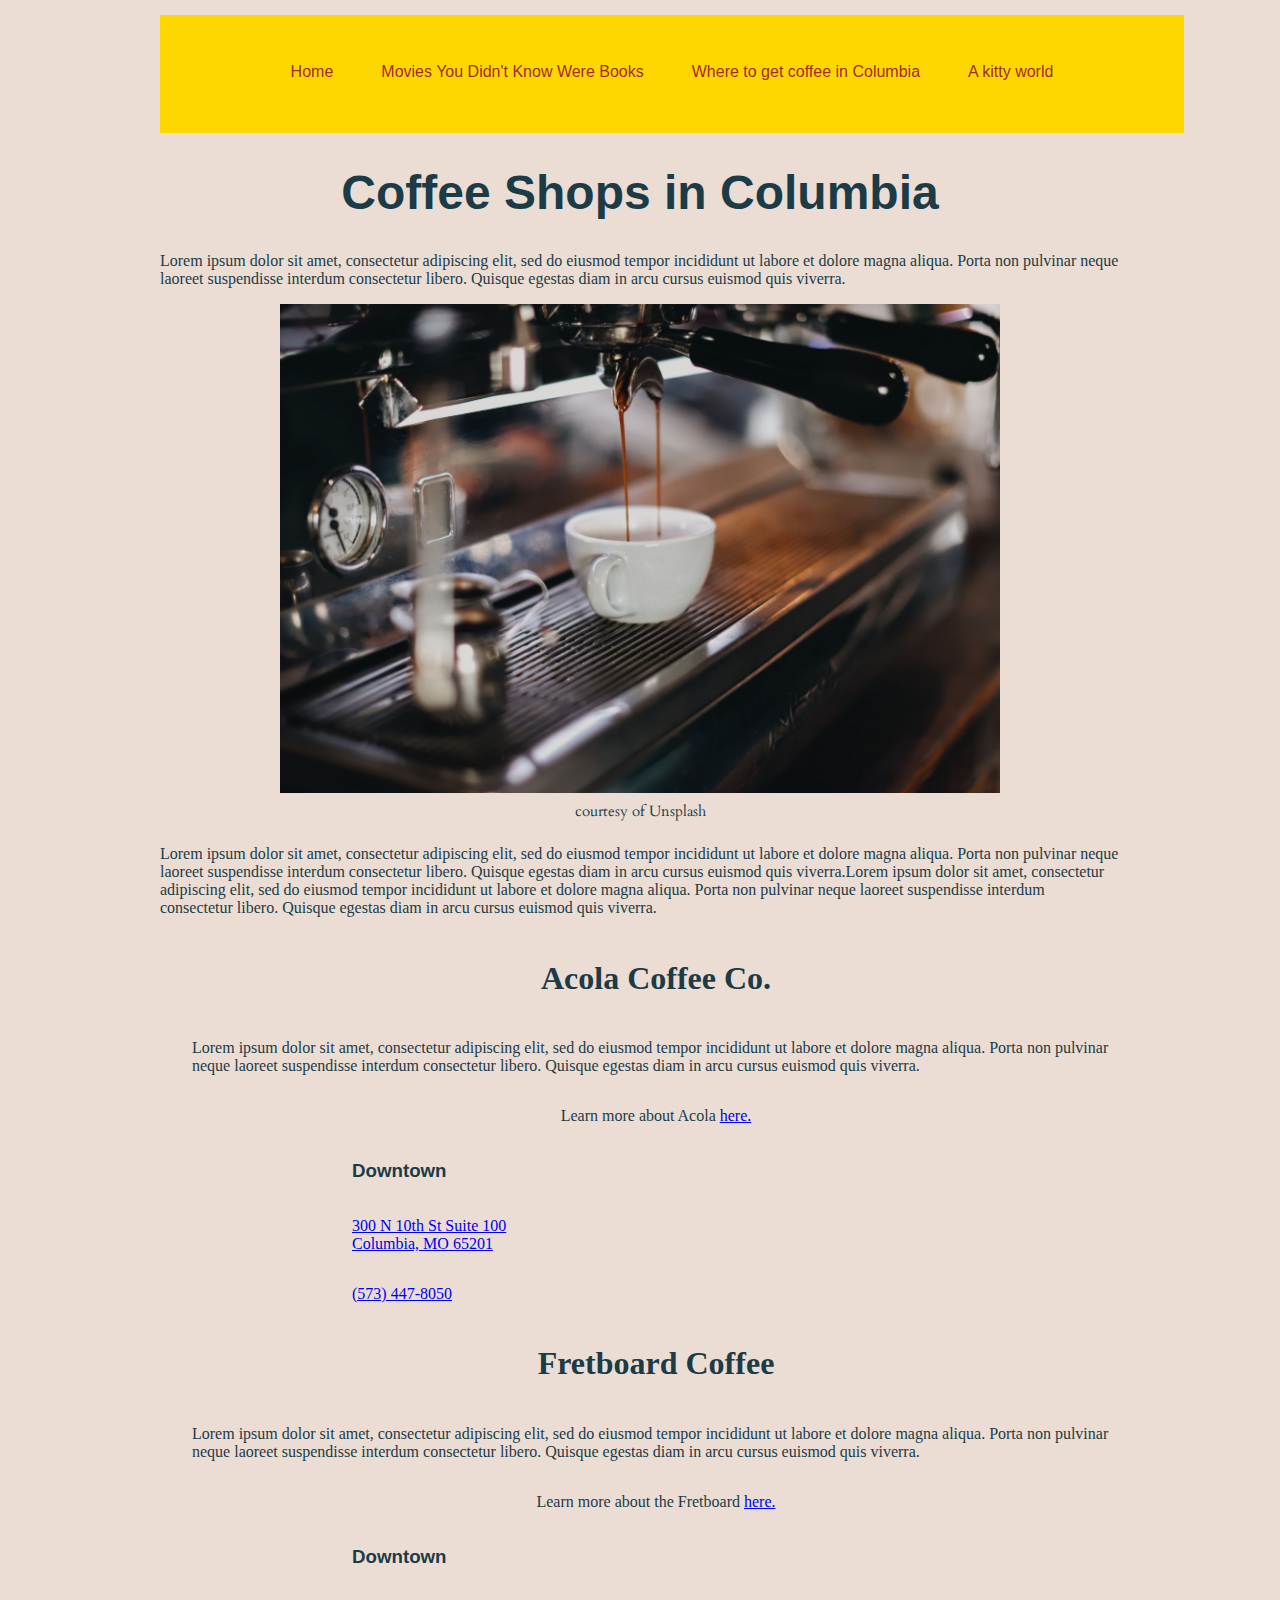
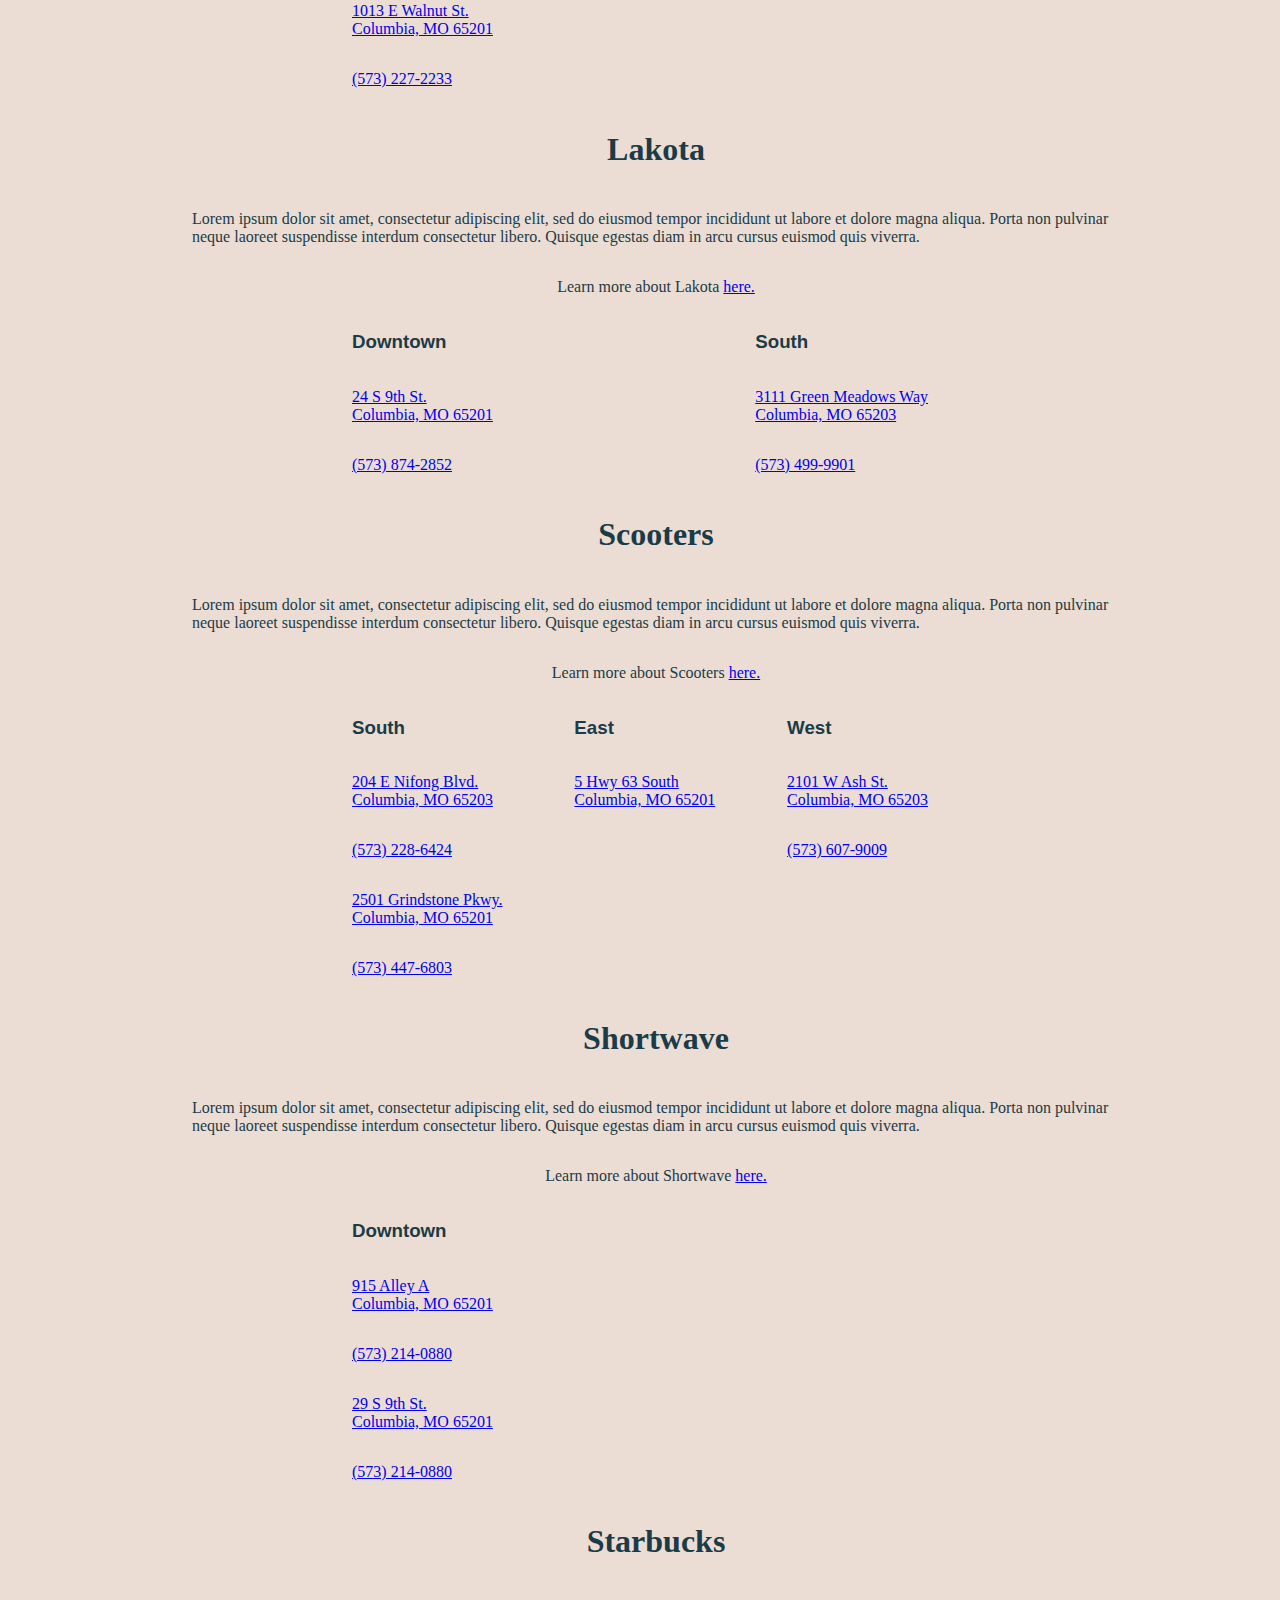
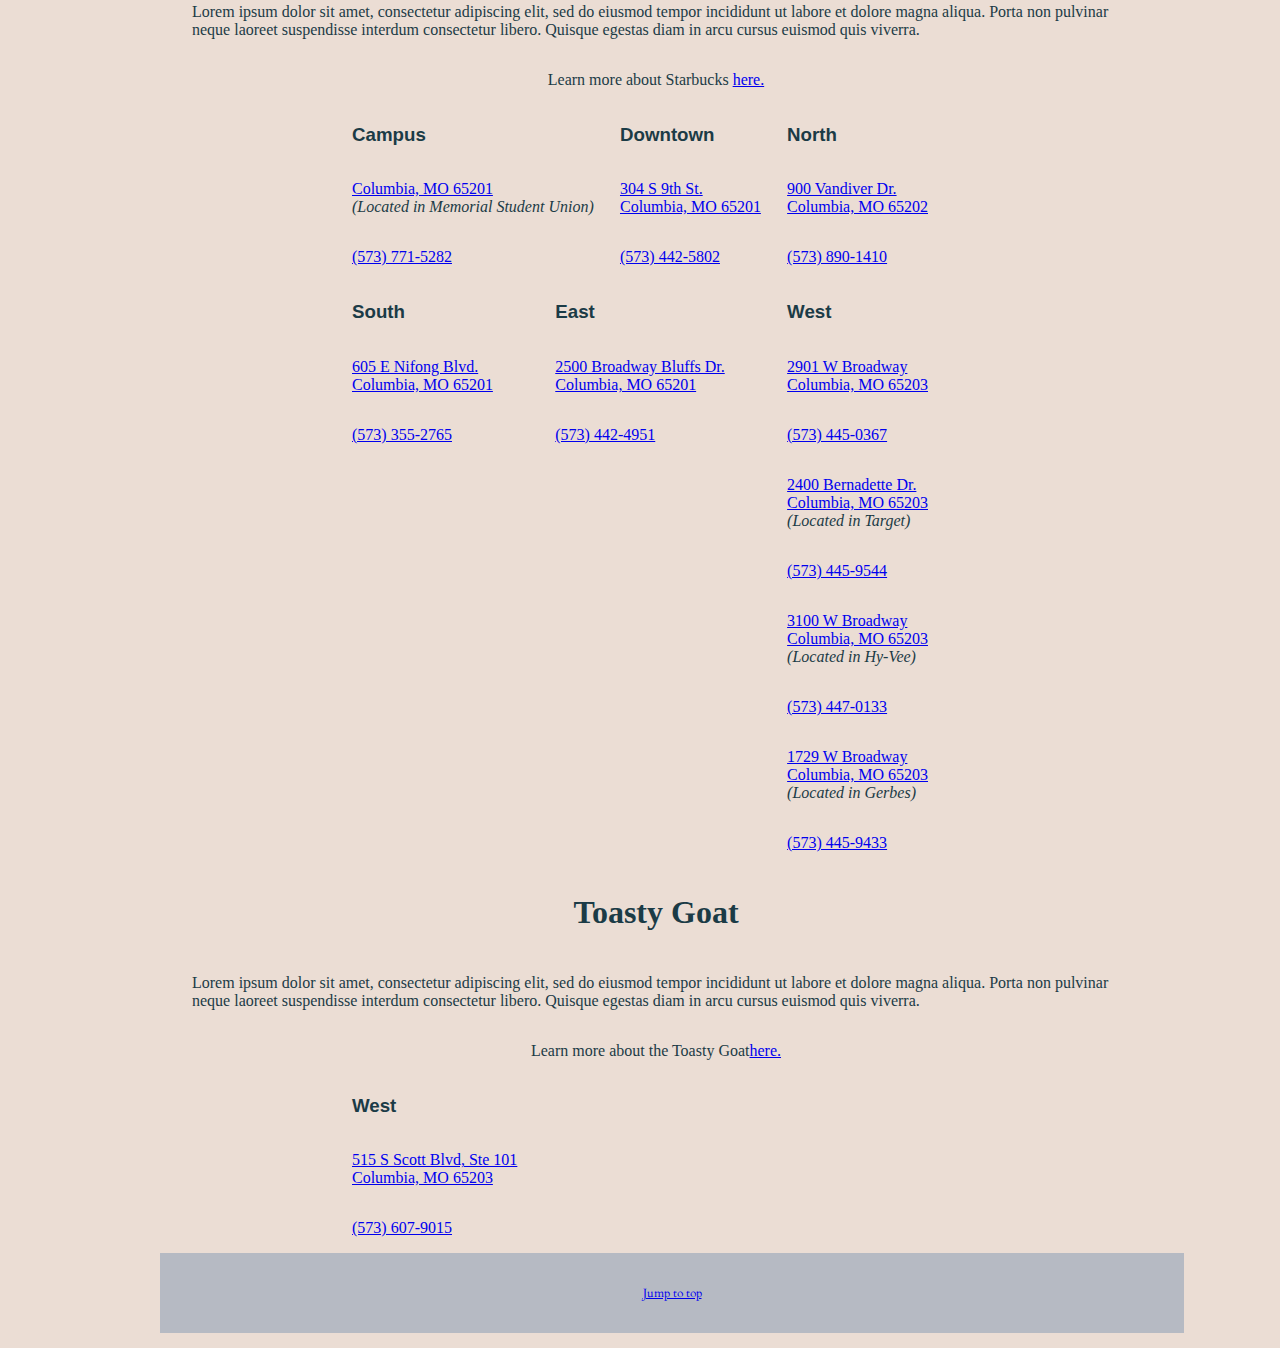
==== commit 0b46d236: "changes" ====
--- a/coffeeshops-locations.html
+++ b/coffeeshops-locations.html
@@ -136,7 +136,7 @@
         <section class="location-holder">
           <section class="location">
             <h3>Campus</h3>
-              <p><a href= "https://goo.gl/maps/3Nf51LVcoupZk1tT7" target="blank>"502 Kentucky Blvd.<br>Columbia, MO 65201</a><br><i>(Located in Memorial<br> Student Union)</i></p>
+              <p><a href= "https://goo.gl/maps/3Nf51LVcoupZk1tT7" target="blank>"502 Kentucky Blvd.<br>Columbia, MO 65201</a><br><i>(Located in Memorial Student Union)</i></p>
               <p><a href= "tel:+15737715282">(573) 771-5282</a></p>
           </section>
           <section class="location">
--- a/css/style.css
+++ b/css/style.css
@@ -1,7 +1,7 @@
 /*
-font-family: 'Oswald', sans-serif;
-font-weight: 'Regular 400';
-font-weight: 'Semibold 600'; bold;
+font-family: 'Fira Sans', sans-serif;
+font-weight: 'Black 900', bold;
+font-weight: 'Semibold 600', normal;
 
 font-family: 'Cardo', serif;
 
@@ -13,6 +13,7 @@
 
 body {
   width: 75%;
+  padding: 15px 10px;
   margin: auto;
   display: flex;
   justify-content: center;
@@ -23,14 +24,10 @@
   color: rgb(27, 59, 70);
   background-color: rgb(235, 221, 212)
 }
-
 header{
   margin: -1;
-  font-family: 'Oswald', sans-serif;
-  font-weight: 'Regular 400';
-  background-color: rgb(182, 186, 195);
-  color: rgb(27, 59, 70)
-  padding: 1.5rem;
+  background-color: gold;
+  padding:2rem;
   width: 100%;
   display: flex;
   justify-content: center;
@@ -116,20 +113,21 @@
 }
 
 h1 {
-  font-family: 'Oswald', sans-serif;
-  font-weight: 'Semibold 600'; bold;  text-align: center;
+  font-family: 'Fira Sans', sans-serif;
+  font-weight: 'Black 900', bold;
+  text-align: center;
   font-size: 3em;
 }
 
 h2{
-  font-family: 'Oswald', sans-serif;
-  font-weight: 'Regular 400';
+  font-family: 'Libre Caslon Text', serif;
+  font-weight: bold;
   text-align: center;
   font-size: 2em;
 }
 
 h3{
-  font-family: 'Cardo', serif;
+  font-family: 'Fira Sans', sans-serif;
 }
 
 figcaption{
@@ -147,7 +145,7 @@
 
 footer {
   text-decoration-color: none;
-  background-color: rgb(182, 186, 195);
+  background-color: #581908;
   font-size: .75em;
   width: 100%;
   margin: 2rem, 0,0,0;
@@ -166,26 +164,29 @@
   margin: 0;
   padding: 0;
   overflow: hidden;
+  background-color: #gold;
+  font-family: 'Fira Sans', sans-serif;
+  font-weight: 'Bold 700', bolder;
 
 }
 li a {
   list-style-type: none;
   display: inline-flex;
-  color: rgb(27, 59, 70);
-  text-align: center;
-  padding: 2rem;
+  color: brown;
+  text-align: center;
+  padding: 1rem 1.5rem;
   text-decoration: none;
   float: left;
 }
 
 li a:hover:not(.active) {
   list-style-type: none;
-  background-color: rgb(235, 221, 212);
+  background-color: #gold;
 }
 
 .active {
   list-style-type: none;
-  background-color: rgb(235, 221, 212);
+  background-color: #gold;
 }
 
 footer {
@@ -193,7 +194,7 @@
   font-family: 'Cardo', serif;
   background-color: rgb(182, 186, 195);
   width: 100%;
-  margin: auto;
+  margin: 2rem, 0,0,0;
   display: flex;
   justify-content: center;
   align-items: center;
@@ -206,8 +207,8 @@
   margin-bottom: 2rem;
 }
 button {
-  background-color: rgb(182, 186, 195);
-  border-color: rgb(27, 59, 70);
+  background-color: gold;
+  border-color: brown;
   border-radius: 5pt;
   font-family: 'Cardo', serif;
   color: rgb(27, 59, 70);
@@ -227,76 +228,6 @@
   width: auto;
   height: auto;
 }
-
-
-* {box-sizing:border-box}
-
-/* Slideshow container */
-.slideshow-container {
-  max-width: 1000px;
-  position: relative;
-  margin: auto;
-}
-
-/* Hide the images by default */
-.mySlides {
-  display: none;
-}
-
-/* Next & previous buttons */
-.prev, .next {
-  cursor: pointer;
-  position: absolute;
-  top: 50%;
-  width: auto;
-  margin-top: -22px;
-  padding: 16px;
-  color: rgb(27, 59, 70);
-  font-weight: bold;
-  font-size: 18px;
-  transition: 0.6s ease;
-  border-radius: 0 3px 3px 0;
-  user-select: none;
-}
-
-/* Position the "next button" to the right */
-.next {
-  right: 0;
-  border-radius: 3px 0 0 3px;
-}
-
-/* On hover, add a black background color with a little bit see-through */
-.prev:hover, .next:hover {
-  background-color: rgb(182, 186, 195,0.8);
-}
-
-/* The dots/bullets/indicators */
-.dot {
-  cursor: pointer;
-  height: 15px;
-  width: 15px;
-  margin: 0 2px;
-  background-color: #bbb;
-  border-radius: 50%;
-  display: inline-block;
-  transition: background-color 0.6s ease;
-}
-
-.active, .dot:hover {
-  background-color: #717171;
-}
-
-/* Fading animation */
-.fade {
-  animation-name: fade;
-  animation-duration: 1.5s;
-}
-
-@keyframes fade {
-  from {opacity: .4}
-  to {opacity: 1}
-}
-
 
 /* On screens that are 992px or less, set the background color to blue */
 @media screen and (max-width: 992px){
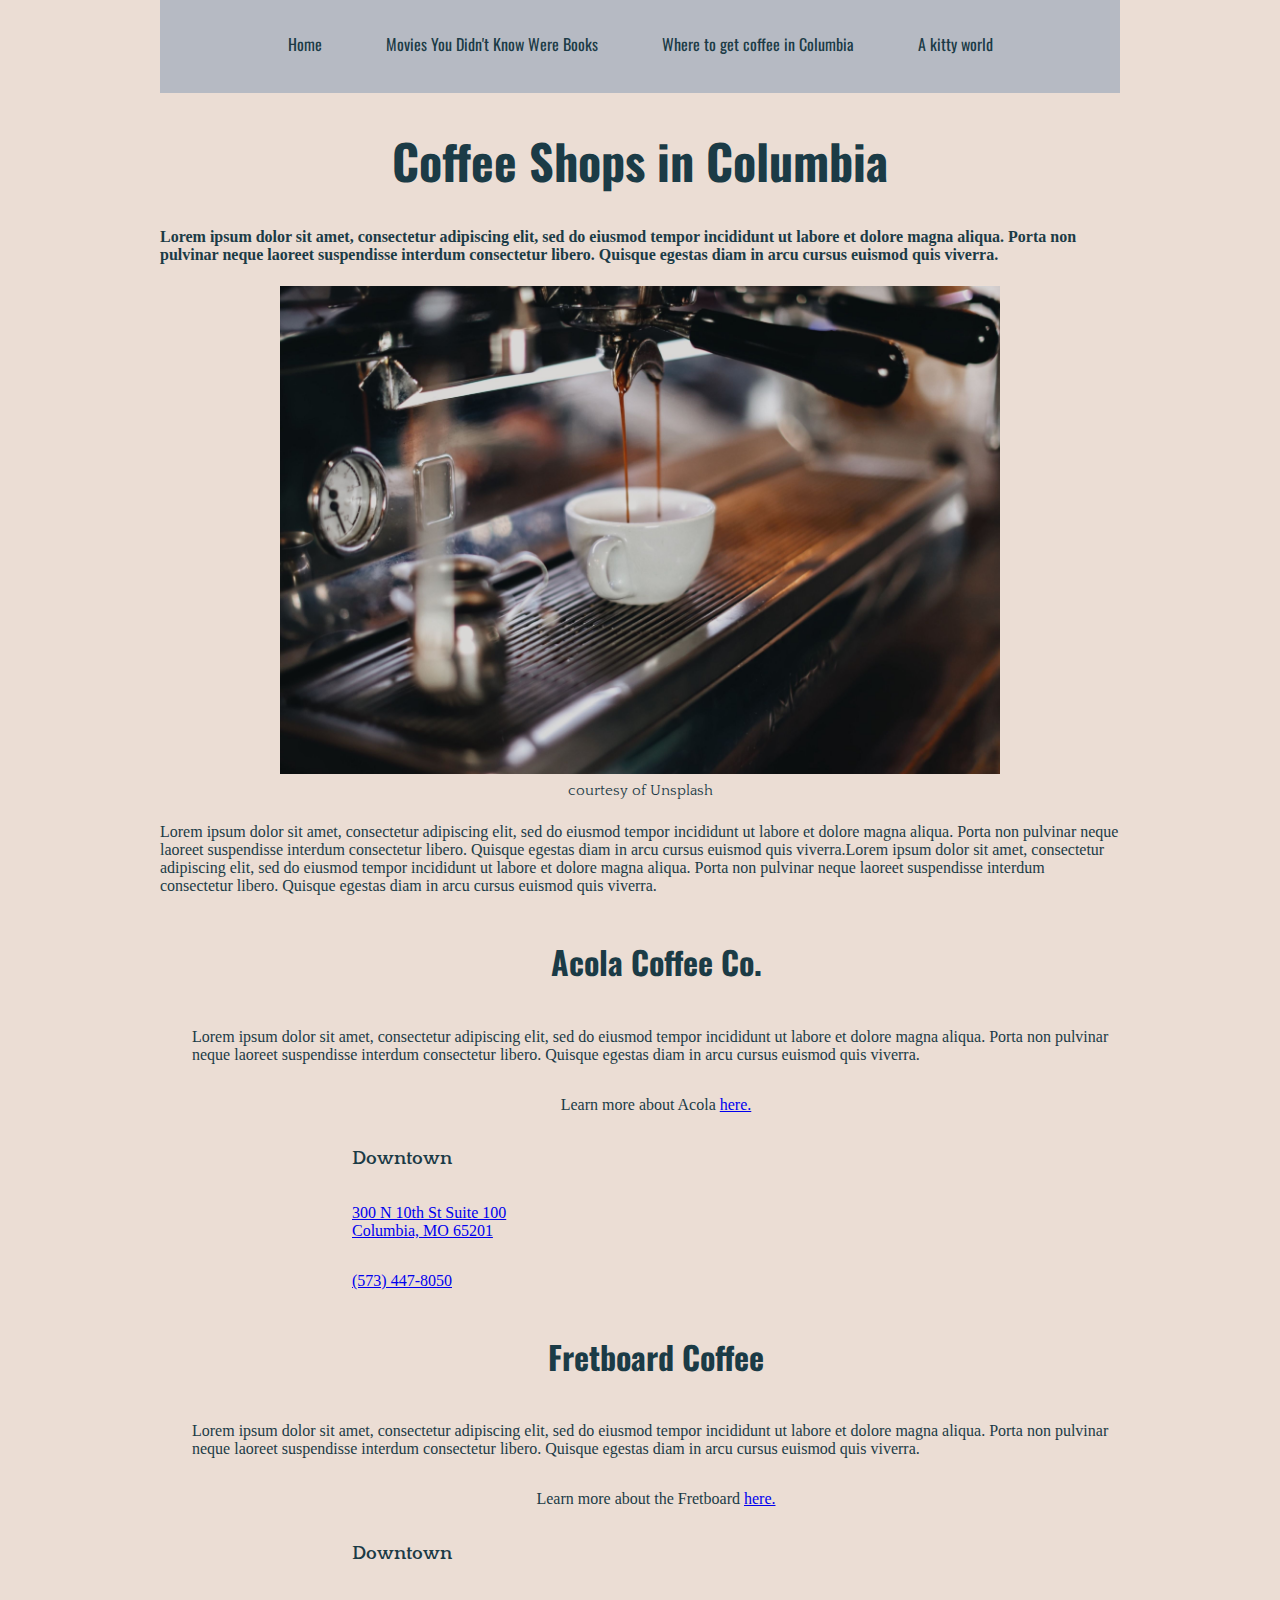
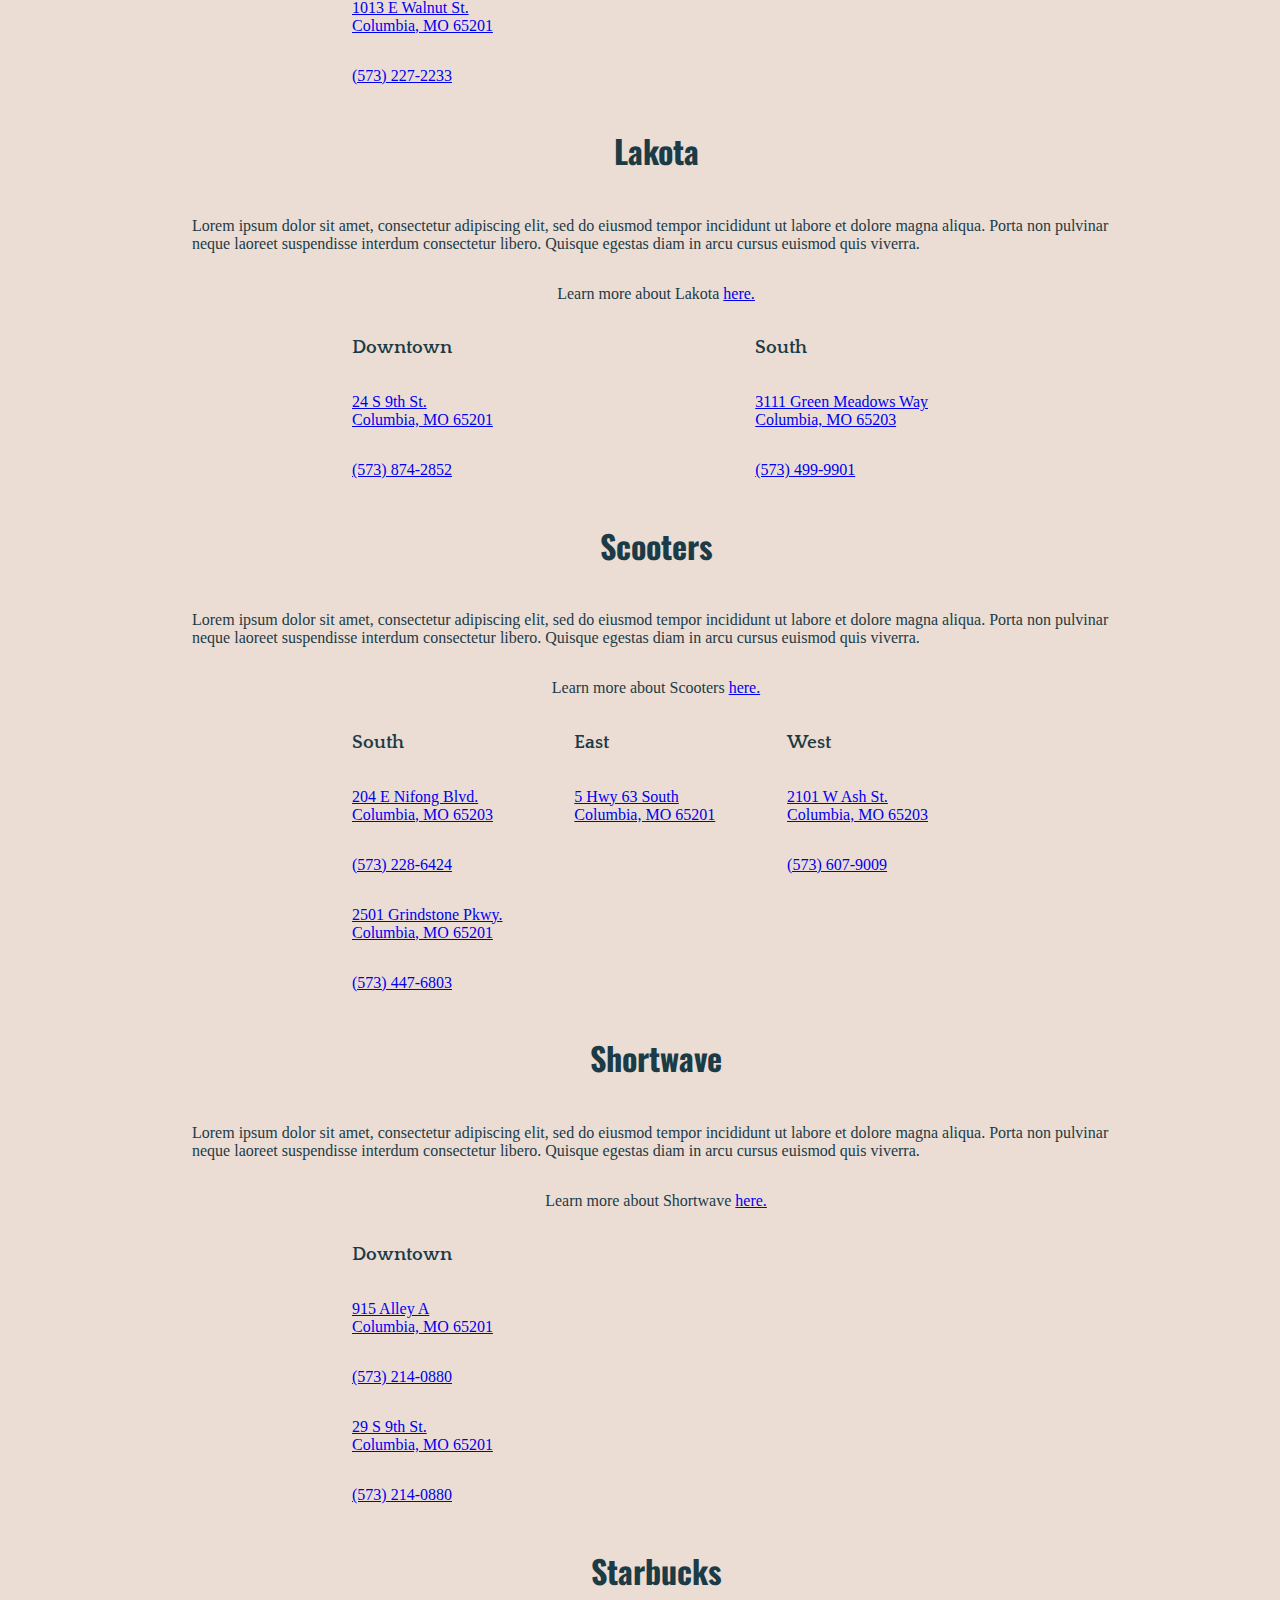
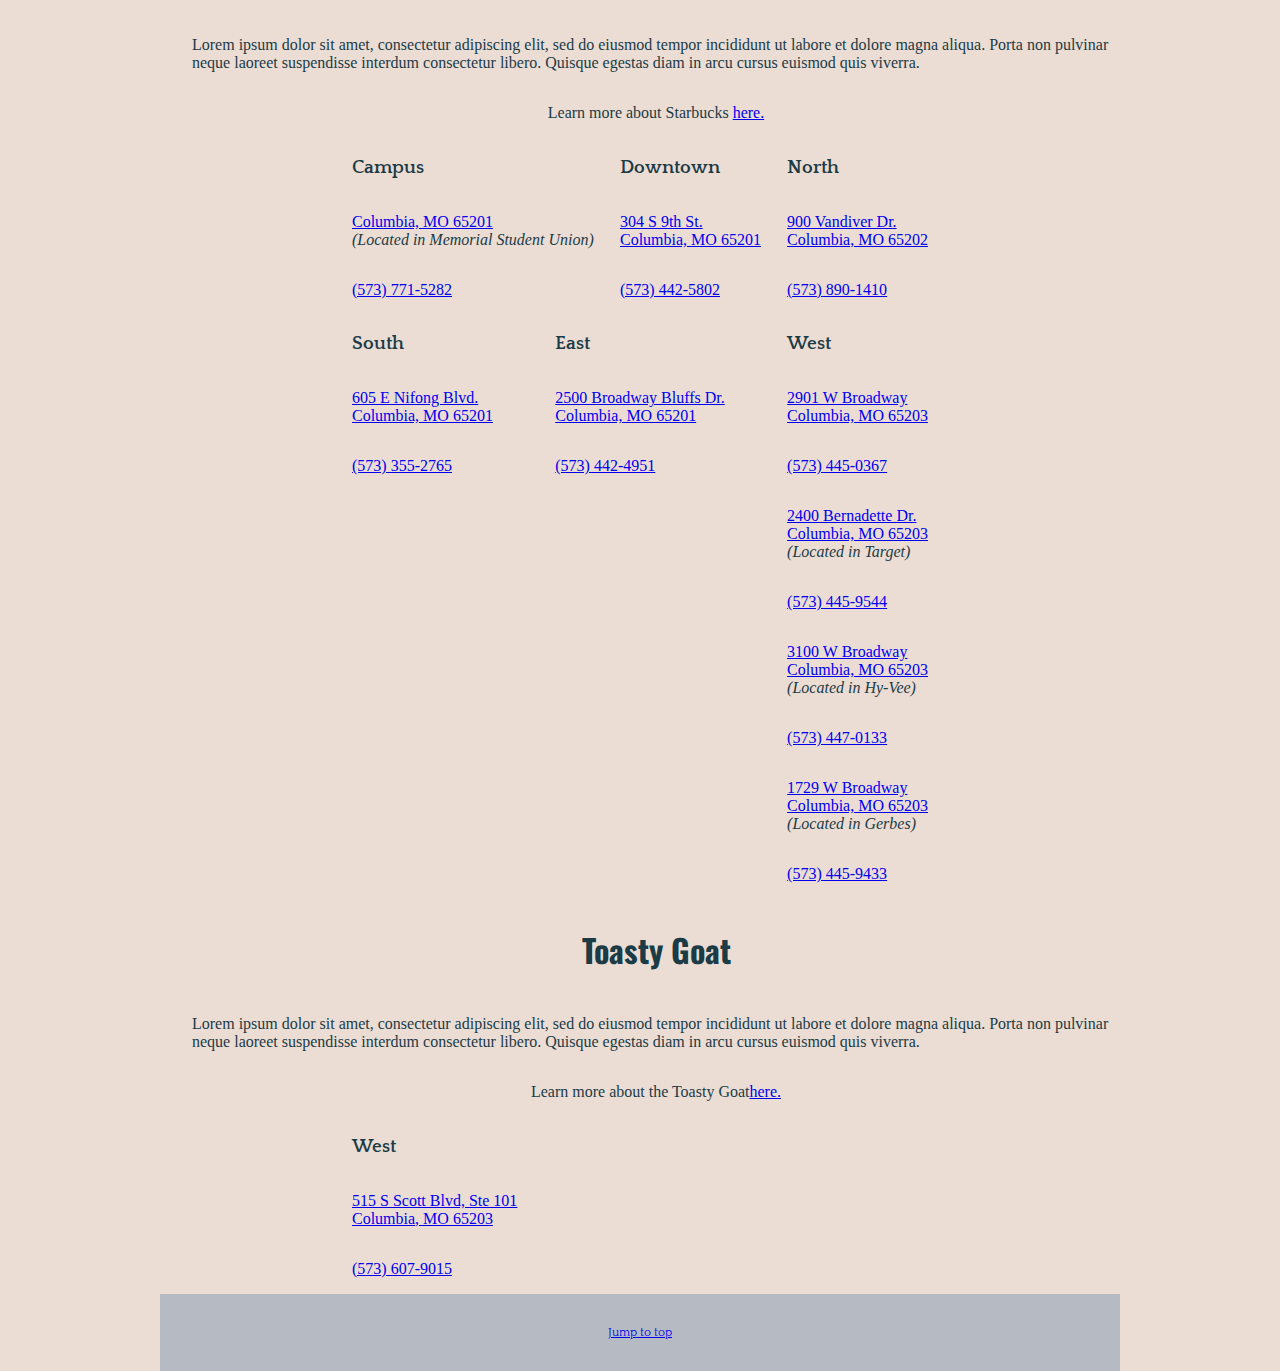
==== commit 31cf0557: "finalNew" ====
--- a/coffeeshops-locations.html
+++ b/coffeeshops-locations.html
@@ -5,14 +5,14 @@
     <link rel="stylesheet" href="css/style.css">
     <link rel="preconnect" href="https://fonts.googleapis.com">
     <link rel="preconnect" href="https://fonts.gstatic.com" crossorigin>
-    <link href="https://fonts.googleapis.com/css?family=Cardo:400,700|Oswald" rel="stylesheet">
+    <link href="https://fonts.googleapis.com/css2?family=Oswald:wght@600&family=Quattrocento:wght@400;700&display=swap" rel="stylesheet">
+    <style>
+    </style>
     <script>
     </script>
   </head>
   <body>
-
     <header id="top">
-      <a href="#main" class="skip">Skip to main content</a>
       </div>
       <div class="nav">
         <ul>
@@ -23,11 +23,10 @@
         </ul>
       </div>
     </header>
-  <main id="main">
     <div>
       <section class="copy-holder">
         <h1>Coffee Shops in Columbia</h1>
-          <p>Lorem ipsum dolor sit amet, consectetur adipiscing elit, sed do eiusmod tempor incididunt ut labore et dolore magna aliqua. Porta non pulvinar neque laoreet suspendisse interdum consectetur libero. Quisque egestas diam in arcu cursus euismod quis viverra.</p>
+          <h4>Lorem ipsum dolor sit amet, consectetur adipiscing elit, sed do eiusmod tempor incididunt ut labore et dolore magna aliqua. Porta non pulvinar neque laoreet suspendisse interdum consectetur libero. Quisque egestas diam in arcu cursus euismod quis viverra.</h4>
           <img src="images/coffeeshop-featured.jpg" alt="A shot of espresso is pulled into a cup" class="featured">
           <figcaption>courtesy of Unsplash</figcaption>
           <p>Lorem ipsum dolor sit amet, consectetur adipiscing elit, sed do eiusmod tempor incididunt ut labore et dolore magna aliqua. Porta non pulvinar neque laoreet suspendisse interdum consectetur libero. Quisque egestas diam in arcu cursus euismod quis viverra.Lorem ipsum dolor sit amet, consectetur adipiscing elit, sed do eiusmod tempor incididunt ut labore et dolore magna aliqua. Porta non pulvinar neque laoreet suspendisse interdum consectetur libero. Quisque egestas diam in arcu cursus euismod quis viverra.</p>
@@ -188,7 +187,6 @@
         </section>
       </section>
     </div>
-  </main>
     <footer>
       <a href="#top">Jump to top</a>
     </footer>
--- a/css/style.css
+++ b/css/style.css
@@ -1,9 +1,11 @@
 /*
-font-family: 'Fira Sans', sans-serif;
-font-weight: 'Black 900', bold;
-font-weight: 'Semibold 600', normal;
-
-font-family: 'Cardo', serif;
+font-family: 'Oswald', sans-serif;
+font-weight: 'Regular 400';
+font-weight: 'Semibold 600'; bold;
+
+
+font-weight: 'Regular 400';
+font-weight: 'Bold 700'; bold;
 
 Colors
 Text color: rgb(27, 59, 70)
@@ -13,7 +15,6 @@
 
 body {
   width: 75%;
-  padding: 15px 10px;
   margin: auto;
   display: flex;
   justify-content: center;
@@ -24,10 +25,14 @@
   color: rgb(27, 59, 70);
   background-color: rgb(235, 221, 212)
 }
+
 header{
   margin: -1;
-  background-color: gold;
-  padding:2rem;
+  font-family: 'Oswald', sans-serif;
+  font-weight: 'Regular 400';
+  background-color: rgb(182, 186, 195);
+  color: rgb(27, 59, 70)
+  padding: 1.5rem;
   width: 100%;
   display: flex;
   justify-content: center;
@@ -113,21 +118,21 @@
 }
 
 h1 {
-  font-family: 'Fira Sans', sans-serif;
-  font-weight: 'Black 900', bold;
-  text-align: center;
+  font-family: 'Oswald', sans-serif;
+  font-weight: 'Semibold 600'; bold;  text-align: center;
   font-size: 3em;
 }
 
 h2{
-  font-family: 'Libre Caslon Text', serif;
-  font-weight: bold;
+  font-family: 'Oswald', sans-serif;
+  font-weight: 'Regular 400';
   text-align: center;
   font-size: 2em;
 }
 
 h3{
-  font-family: 'Fira Sans', sans-serif;
+  font-family: 'Quattrocento', serif;
+  font-weight: 'Bold 700'; bold;
 }
 
 figcaption{
@@ -140,12 +145,13 @@
   bottom: 8px;
   max-width: 75%;
   text-align: center;
-  font-family: 'Cardo', serif;
+  font-family: 'Quattrocento', serif;
+  font-weight: 'Regular 400';
 }
 
 footer {
   text-decoration-color: none;
-  background-color: #581908;
+  background-color: rgb(182, 186, 195);
   font-size: .75em;
   width: 100%;
   margin: 2rem, 0,0,0;
@@ -164,37 +170,35 @@
   margin: 0;
   padding: 0;
   overflow: hidden;
-  background-color: #gold;
-  font-family: 'Fira Sans', sans-serif;
-  font-weight: 'Bold 700', bolder;
 
 }
 li a {
   list-style-type: none;
   display: inline-flex;
-  color: brown;
-  text-align: center;
-  padding: 1rem 1.5rem;
+  color: rgb(27, 59, 70);
+  text-align: center;
+  padding: 2rem;
   text-decoration: none;
   float: left;
 }
 
 li a:hover:not(.active) {
   list-style-type: none;
-  background-color: #gold;
+  background-color: rgb(235, 221, 212);
 }
 
 .active {
   list-style-type: none;
-  background-color: #gold;
+  background-color: rgb(235, 221, 212);
 }
 
 footer {
   text-decoration-color: none;
-  font-family: 'Cardo', serif;
+  font-family: 'Quattrocento', serif;
+  font-weight: 'Regular 400';
   background-color: rgb(182, 186, 195);
   width: 100%;
-  margin: 2rem, 0,0,0;
+  margin: auto;
   display: flex;
   justify-content: center;
   align-items: center;
@@ -207,11 +211,11 @@
   margin-bottom: 2rem;
 }
 button {
-  background-color: gold;
-  border-color: brown;
+  background-color: rgb(182, 186, 195);
+  border-color: rgb(27, 59, 70);
   border-radius: 5pt;
-  font-family: 'Cardo', serif;
-  color: rgb(27, 59, 70);
+  font-family: 'Quattrocento', serif;
+  font-weight: 'Bold 700'; bold;  color: rgb(27, 59, 70);
   width: 5rem;
 }
 
@@ -228,6 +232,76 @@
   width: auto;
   height: auto;
 }
+
+
+* {box-sizing:border-box}
+
+/* Slideshow container */
+.slideshow-container {
+  max-width: 1000px;
+  position: relative;
+  margin: auto;
+}
+
+/* Hide the images by default */
+.mySlides {
+  display: none;
+}
+
+/* Next & previous buttons */
+.prev, .next {
+  cursor: pointer;
+  position: absolute;
+  top: 50%;
+  width: auto;
+  margin-top: -22px;
+  padding: 16px;
+  color: rgb(27, 59, 70);
+  font-weight: bold;
+  font-size: 18px;
+  transition: 0.6s ease;
+  border-radius: 0 3px 3px 0;
+  user-select: none;
+}
+
+/* Position the "next button" to the right */
+.next {
+  right: 0;
+  border-radius: 3px 0 0 3px;
+}
+
+/* On hover, add a black background color with a little bit see-through */
+.prev:hover, .next:hover {
+  background-color: rgb(182, 186, 195,0.8);
+}
+
+/* The dots/bullets/indicators */
+.dot {
+  cursor: pointer;
+  height: 15px;
+  width: 15px;
+  margin: 0 2px;
+  background-color: #bbb;
+  border-radius: 50%;
+  display: inline-block;
+  transition: background-color 0.6s ease;
+}
+
+.active, .dot:hover {
+  background-color: #717171;
+}
+
+/* Fading animation */
+.fade {
+  animation-name: fade;
+  animation-duration: 1.5s;
+}
+
+@keyframes fade {
+  from {opacity: .4}
+  to {opacity: 1}
+}
+
 
 /* On screens that are 992px or less, set the background color to blue */
 @media screen and (max-width: 992px){
